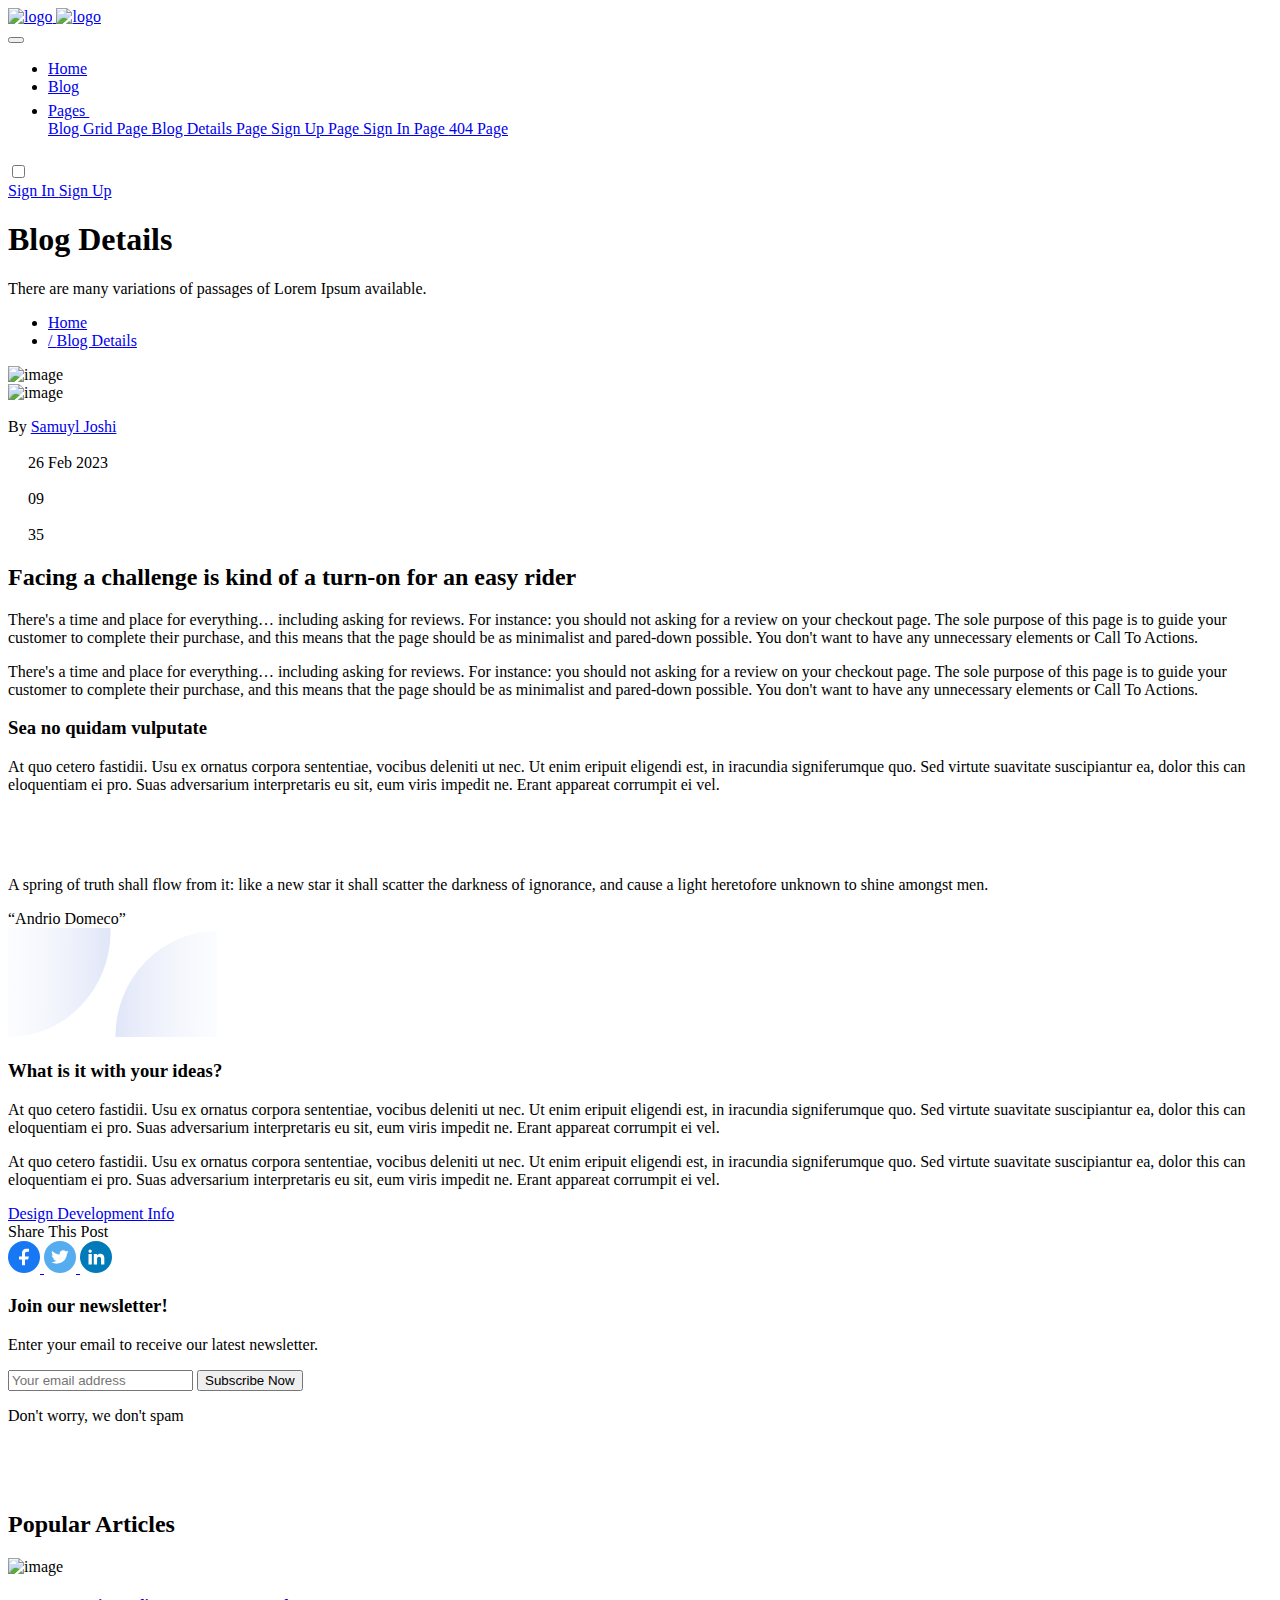
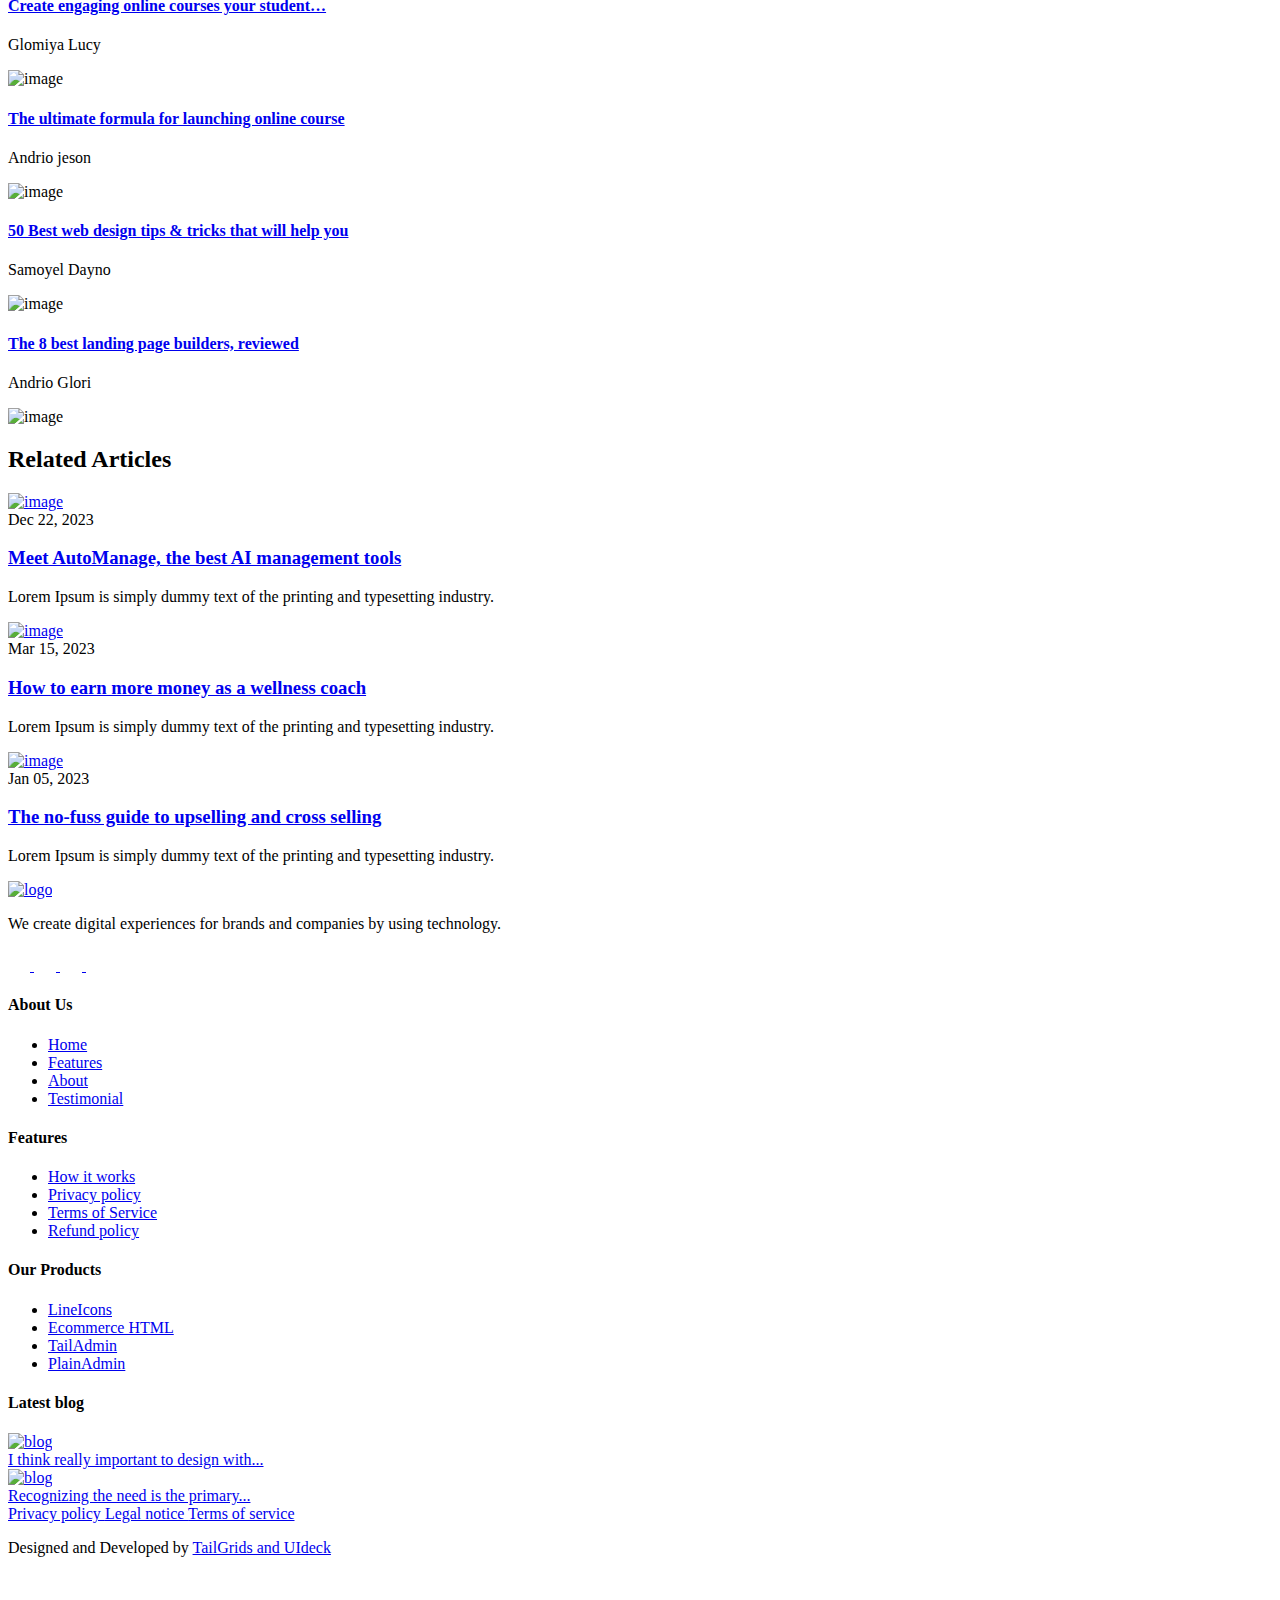
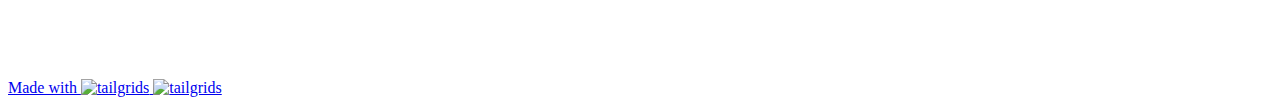
==== blog-details.html @ b2f9433f "Updated nav options" ====
<!DOCTYPE html>
<html lang="en">
  <head>
    <meta charset="UTF-8" />
    <meta http-equiv="X-UA-Compatible" content="IE=edge" />
    <meta name="viewport" content="width=device-width, initial-scale=1.0" />
    <title>Blog Details | Play Tailwind</title>
    <link
      rel="shortcut icon"
      href="assets/images/favicon.png"
      type="image/x-icon"
    />
    <link rel="stylesheet" href="assets/css/animate.css" />
    <link rel="stylesheet" href="assets/css/tailwind.css" />

    <!-- ==== WOW JS ==== -->
    <script src="assets/js/wow.min.js"></script>
    <script>
      new WOW().init();
    </script>
  </head>

  <body>
    <!-- ====== Navbar Section Start -->
    <div
      class="absolute top-0 left-0 z-40 flex items-center w-full bg-transparent ud-header"
    >
      <div class="container">
        <div class="relative flex items-center justify-between -mx-4">
          <div class="max-w-full px-4 w-60">
            <a href="index.html" class="block w-full py-5 navbar-logo">
              <img
                src="assets/images/logo/logo.svg"
                alt="logo"
                class="w-full dark:hidden"
              />
              <img
                src="assets/images/logo/logo-white.svg"
                alt="logo"
                class="hidden w-full dark:block"
              />
            </a>
          </div>
          <div class="flex items-center justify-between w-full px-4">
            <div>
              <button
                id="navbarToggler"
                class="absolute right-4 top-1/2 block -translate-y-1/2 rounded-lg px-3 py-[6px] ring-primary focus:ring-2 lg:hidden"
              >
                <span
                  class="relative my-[6px] block h-[2px] w-[30px] bg-dark dark:bg-white"
                ></span>
                <span
                  class="relative my-[6px] block h-[2px] w-[30px] bg-dark dark:bg-white"
                ></span>
                <span
                  class="relative my-[6px] block h-[2px] w-[30px] bg-dark dark:bg-white"
                ></span>
              </button>
              <nav
                id="navbarCollapse"
                class="absolute right-4 top-full hidden w-full max-w-[250px] rounded-lg bg-white py-5 shadow-lg dark:bg-dark-2 lg:static lg:block lg:w-full lg:max-w-full lg:bg-transparent lg:px-4 lg:py-0 lg:shadow-none dark:lg:bg-transparent xl:px-6"
              >
                <ul class="blcok lg:flex 2xl:ml-20">
                  <li class="relative group">
                    <a
                      href="#home"
                      class="flex py-2 mx-8 text-base font-medium ud-menu-scroll text-dark group-hover:text-primary dark:text-white lg:mr-0 lg:inline-flex lg:px-0 lg:py-6 lg:text-body-color dark:lg:text-dark-6"
                    >
                      Home
                    </a>
                  </li>
                  <li class="relative group">
                    <a
                      href="blog-grids.html"
                      class="flex py-2 mx-8 text-base font-medium ud-menu-scroll text-dark group-hover:text-primary dark:text-white lg:ml-7 lg:mr-0 lg:inline-flex lg:px-0 lg:py-6 lg:text-body-color dark:lg:text-dark-6 xl:ml-10"
                    >
                      Blog
                    </a>
                  </li>
                  <li class="relative submenu-item group">
                    <a
                      href="javascript:void(0)"
                      class="relative flex items-center justify-between py-2 mx-8 text-base font-medium text-primary group-hover:text-primary lg:ml-8 lg:mr-0 lg:inline-flex lg:py-6 lg:pl-0 lg:pr-4 xl:ml-10"
                    >
                      Pages

                      <svg
                        class="ml-2 fill-current"
                        width="16"
                        height="20"
                        viewBox="0 0 16 20"
                        fill="none"
                        xmlns="http://www.w3.org/2000/svg"
                      >
                        <path
                          d="M7.99999 14.9C7.84999 14.9 7.72499 14.85 7.59999 14.75L1.84999 9.10005C1.62499 8.87505 1.62499 8.52505 1.84999 8.30005C2.07499 8.07505 2.42499 8.07505 2.64999 8.30005L7.99999 13.525L13.35 8.25005C13.575 8.02505 13.925 8.02505 14.15 8.25005C14.375 8.47505 14.375 8.82505 14.15 9.05005L8.39999 14.7C8.27499 14.825 8.14999 14.9 7.99999 14.9Z"
                        />
                      </svg>
                    </a>
                    <div
                      class="submenu relative left-0 top-full hidden w-[250px] rounded-sm bg-white p-4 transition-[top] duration-300 group-hover:opacity-100 dark:bg-dark-2 lg:invisible lg:absolute lg:top-[110%] lg:block lg:opacity-0 lg:shadow-lg lg:group-hover:visible lg:group-hover:top-full"
                    >
                      <a
                        href="blog-grids.html"
                        class="block rounded px-4 py-[10px] text-sm text-body-color hover:text-primary dark:text-dark-6 dark:hover:text-primary"
                      >
                        Blog Grid Page
                      </a>
                      <a
                        href="blog-details.html"
                        class="block rounded px-4 py-[10px] text-sm text-primary hover:text-primary dark:hover:text-primary"
                      >
                        Blog Details Page
                      </a>
                      <a
                        href="signup.html"
                        class="block rounded px-4 py-[10px] text-sm text-body-color hover:text-primary dark:text-dark-6 dark:hover:text-primary"
                      >
                        Sign Up Page
                      </a>
                      <a
                        href="signin.html"
                        class="block rounded px-4 py-[10px] text-sm text-body-color hover:text-primary dark:text-dark-6 dark:hover:text-primary"
                      >
                        Sign In Page
                      </a>
                      <a
                        href="404.html"
                        class="block rounded px-4 py-[10px] text-sm text-body-color hover:text-primary dark:text-dark-6 dark:hover:text-primary"
                      >
                        404 Page
                      </a>
                    </div>
                  </li>
                </ul>
              </nav>
            </div>
            <div class="flex items-center justify-end pr-16 lg:pr-0">
              <label
                for="themeSwitcher"
                class="inline-flex items-center cursor-pointer"
                aria-label="themeSwitcher"
                name="themeSwitcher"
              >
                <input
                  type="checkbox"
                  name="themeSwitcher"
                  id="themeSwitcher"
                  class="sr-only"
                />
                <span class="block text-dark dark:hidden dark:text-white">
                  <svg
                    class="fill-current"
                    width="24"
                    height="24"
                    viewBox="0 0 24 24"
                    fill="none"
                    xmlns="http://www.w3.org/2000/svg"
                  >
                    <path
                      d="M13.3125 1.50001C12.675 1.31251 12.0375 1.16251 11.3625 1.05001C10.875 0.975006 10.35 1.23751 10.1625 1.68751C9.93751 2.13751 10.05 2.70001 10.425 3.00001C13.0875 5.47501 14.0625 9.11251 12.975 12.525C11.775 16.3125 8.25001 18.975 4.16251 19.0875C3.63751 19.0875 3.22501 19.425 3.07501 19.9125C2.92501 20.4 3.15001 20.925 3.56251 21.1875C4.50001 21.75 5.43751 22.2 6.37501 22.5C7.46251 22.8375 8.58751 22.9875 9.71251 22.9875C11.625 22.9875 13.5 22.5 15.1875 21.5625C17.85 20.1 19.725 17.7375 20.55 14.8875C22.1625 9.26251 18.975 3.37501 13.3125 1.50001ZM18.9375 14.4C18.2625 16.8375 16.6125 18.825 14.4 20.0625C12.075 21.3375 9.41251 21.6 6.90001 20.85C6.63751 20.775 6.33751 20.6625 6.07501 20.55C10.05 19.7625 13.35 16.9125 14.5875 13.0125C15.675 9.56251 15 5.92501 12.7875 3.07501C17.5875 4.68751 20.2875 9.67501 18.9375 14.4Z"
                    />
                  </svg>
                </span>
                <span class="hidden text-dark dark:block dark:text-white">
                  <svg
                    class="fill-current"
                    width="24"
                    height="24"
                    viewBox="0 0 24 24"
                    fill="none"
                    xmlns="http://www.w3.org/2000/svg"
                  >
                    <g clip-path="url(#clip0_2172_3070)">
                      <path
                        d="M12 6.89999C9.18752 6.89999 6.90002 9.18749 6.90002 12C6.90002 14.8125 9.18752 17.1 12 17.1C14.8125 17.1 17.1 14.8125 17.1 12C17.1 9.18749 14.8125 6.89999 12 6.89999ZM12 15.4125C10.125 15.4125 8.58752 13.875 8.58752 12C8.58752 10.125 10.125 8.58749 12 8.58749C13.875 8.58749 15.4125 10.125 15.4125 12C15.4125 13.875 13.875 15.4125 12 15.4125Z"
                      />
                      <path
                        d="M12 4.2375C12.45 4.2375 12.8625 3.8625 12.8625 3.375V1.5C12.8625 1.05 12.4875 0.637497 12 0.637497C11.55 0.637497 11.1375 1.0125 11.1375 1.5V3.4125C11.175 3.8625 11.55 4.2375 12 4.2375Z"
                      />
                      <path
                        d="M12 19.7625C11.55 19.7625 11.1375 20.1375 11.1375 20.625V22.5C11.1375 22.95 11.5125 23.3625 12 23.3625C12.45 23.3625 12.8625 22.9875 12.8625 22.5V20.5875C12.8625 20.1375 12.45 19.7625 12 19.7625Z"
                      />
                      <path
                        d="M18.1125 6.74999C18.3375 6.74999 18.5625 6.67499 18.7125 6.48749L19.9125 5.28749C20.25 4.94999 20.25 4.42499 19.9125 4.08749C19.575 3.74999 19.05 3.74999 18.7125 4.08749L17.5125 5.28749C17.175 5.62499 17.175 6.14999 17.5125 6.48749C17.6625 6.67499 17.8875 6.74999 18.1125 6.74999Z"
                      />
                      <path
                        d="M5.32501 17.5125L4.12501 18.675C3.78751 19.0125 3.78751 19.5375 4.12501 19.875C4.27501 20.025 4.50001 20.1375 4.72501 20.1375C4.95001 20.1375 5.17501 20.0625 5.32501 19.875L6.52501 18.675C6.86251 18.3375 6.86251 17.8125 6.52501 17.475C6.18751 17.175 5.62501 17.175 5.32501 17.5125Z"
                      />
                      <path
                        d="M22.5 11.175H20.5875C20.1375 11.175 19.725 11.55 19.725 12.0375C19.725 12.4875 20.1 12.9 20.5875 12.9H22.5C22.95 12.9 23.3625 12.525 23.3625 12.0375C23.3625 11.55 22.95 11.175 22.5 11.175Z"
                      />
                      <path
                        d="M4.23751 12C4.23751 11.55 3.86251 11.1375 3.37501 11.1375H1.50001C1.05001 11.1375 0.637512 11.5125 0.637512 12C0.637512 12.45 1.01251 12.8625 1.50001 12.8625H3.41251C3.86251 12.8625 4.23751 12.45 4.23751 12Z"
                      />
                      <path
                        d="M18.675 17.5125C18.3375 17.175 17.8125 17.175 17.475 17.5125C17.1375 17.85 17.1375 18.375 17.475 18.7125L18.675 19.9125C18.825 20.0625 19.05 20.175 19.275 20.175C19.5 20.175 19.725 20.1 19.875 19.9125C20.2125 19.575 20.2125 19.05 19.875 18.7125L18.675 17.5125Z"
                      />
                      <path
                        d="M5.32501 4.125C4.98751 3.7875 4.46251 3.7875 4.12501 4.125C3.78751 4.4625 3.78751 4.9875 4.12501 5.325L5.32501 6.525C5.47501 6.675 5.70001 6.7875 5.92501 6.7875C6.15001 6.7875 6.37501 6.7125 6.52501 6.525C6.86251 6.1875 6.86251 5.6625 6.52501 5.325L5.32501 4.125Z"
                      />
                    </g>
                    <defs>
                      <clipPath id="clip0_2172_3070">
                        <rect width="24" height="24" fill="white" />
                      </clipPath>
                    </defs>
                  </svg>
                </span>
              </label>
              <div class="hidden sm:flex">
                <a
                  href="signin.html"
                  class="loginBtn px-[22px] py-2 text-base font-medium text-dark hover:opacity-70 dark:text-white"
                >
                  Sign In
                </a>
                <a
                  href="signup.html"
                  class="px-6 py-2 text-base font-medium text-white duration-300 ease-in-out rounded-md signUpBtn bg-primary hover:bg-blue-dark"
                >
                  Sign Up
                </a>
              </div>
            </div>
          </div>
        </div>
      </div>
    </div>
    <!-- ====== Navbar Section End -->

    <!-- ====== Banner Section Start -->
    <div
      class="relative z-10 overflow-hidden pb-[60px] pt-[120px] dark:bg-dark md:pt-[130px] lg:pt-[160px]"
    >
      <div
        class="absolute bottom-0 left-0 w-full h-px bg-gradient-to-r from-stroke/0 via-stroke to-stroke/0 dark:via-dark-3"
      ></div>
      <div class="container">
        <div class="flex flex-wrap items-center -mx-4">
          <div class="w-full px-4">
            <div class="text-center">
              <h1
                class="mb-4 text-3xl font-bold text-dark dark:text-white sm:text-4xl md:text-[40px] md:leading-[1.2]"
              >
                Blog Details
              </h1>
              <p class="mb-5 text-base text-body-color dark:text-dark-6">
                There are many variations of passages of Lorem Ipsum available.
              </p>

              <ul class="flex items-center justify-center gap-[10px]">
                <li>
                  <a
                    href="index.html"
                    class="flex items-center gap-[10px] text-base font-medium text-dark dark:text-white"
                  >
                    Home
                  </a>
                </li>
                <li>
                  <a
                    href="javascript:void(0)"
                    class="flex items-center gap-[10px] text-base font-medium text-body-color"
                  >
                    <span class="text-body-color dark:text-dark-6"> / </span>
                    Blog Details
                  </a>
                </li>
              </ul>
            </div>
          </div>
        </div>
      </div>
    </div>
    <!-- ====== Banner Section End -->

    <!-- ====== Blog Details Section Start -->
    <section class="pb-10 pt-20 dark:bg-dark lg:pb-20 lg:pt-[120px]">
      <div class="container">
        <div class="flex flex-wrap justify-center -mx-4">
          <div class="w-full px-4">
            <div
              class="wow fadeInUp relative z-20 mb-[50px] h-[300px] overflow-hidden rounded-[5px] md:h-[400px] lg:h-[500px]"
              data-wow-delay=".1s
              "
            >
              <img
                src="assets/images/blog/blog-details-01.jpg"
                alt="image"
                class="object-cover object-center w-full h-full"
              />
              <div
                class="absolute top-0 left-0 z-10 flex items-end w-full h-full bg-gradient-to-t from-dark-700 to-transparent"
              >
                <div class="flex flex-wrap items-center p-4 pb-4 sm:px-8">
                  <div class="flex items-center mb-4 mr-5 md:mr-10">
                    <div class="w-10 h-10 mr-4 overflow-hidden rounded-full">
                      <img
                        src="assets/images/blog/author-01.png"
                        alt="image"
                        class="w-full"
                      />
                    </div>
                    <p class="text-base font-medium text-white">
                      By
                      <a
                        href="javascript:void(0)"
                        class="text-white hover:opacity-70"
                      >
                        Samuyl Joshi
                      </a>
                    </p>
                  </div>
                  <div class="flex items-center mb-4">
                    <p
                      class="flex items-center mr-5 text-sm font-medium text-white md:mr-6"
                    >
                      <span class="mr-3">
                        <svg
                          width="16"
                          height="16"
                          viewBox="0 0 16 16"
                          fill="none"
                          xmlns="http://www.w3.org/2000/svg"
                          class="fill-current"
                        >
                          <path
                            d="M13.9998 2.6499H12.6998V2.0999C12.6998 1.7999 12.4498 1.5249 12.1248 1.5249C11.7998 1.5249 11.5498 1.7749 11.5498 2.0999V2.6499H4.4248V2.0999C4.4248 1.7999 4.1748 1.5249 3.8498 1.5249C3.5248 1.5249 3.2748 1.7749 3.2748 2.0999V2.6499H1.9998C1.1498 2.6499 0.424805 3.3499 0.424805 4.2249V12.9249C0.424805 13.7749 1.1248 14.4999 1.9998 14.4999H13.9998C14.8498 14.4999 15.5748 13.7999 15.5748 12.9249V4.1999C15.5748 3.3499 14.8498 2.6499 13.9998 2.6499ZM1.5748 7.2999H3.6998V9.7749H1.5748V7.2999ZM4.8248 7.2999H7.4498V9.7749H4.8248V7.2999ZM7.4498 10.8999V13.3499H4.8248V10.8999H7.4498V10.8999ZM8.5748 10.8999H11.1998V13.3499H8.5748V10.8999ZM8.5748 9.7749V7.2999H11.1998V9.7749H8.5748ZM12.2998 7.2999H14.4248V9.7749H12.2998V7.2999ZM1.9998 3.7749H3.2998V4.2999C3.2998 4.5999 3.5498 4.8749 3.8748 4.8749C4.1998 4.8749 4.4498 4.6249 4.4498 4.2999V3.7749H11.5998V4.2999C11.5998 4.5999 11.8498 4.8749 12.1748 4.8749C12.4998 4.8749 12.7498 4.6249 12.7498 4.2999V3.7749H13.9998C14.2498 3.7749 14.4498 3.9749 14.4498 4.2249V6.1749H1.5748V4.2249C1.5748 3.9749 1.7498 3.7749 1.9998 3.7749ZM1.5748 12.8999V10.8749H3.6998V13.3249H1.9998C1.7498 13.3499 1.5748 13.1499 1.5748 12.8999ZM13.9998 13.3499H12.2998V10.8999H14.4248V12.9249C14.4498 13.1499 14.2498 13.3499 13.9998 13.3499Z"
                          />
                        </svg>
                      </span>
                      26 Feb 2023
                    </p>

                    <p
                      class="flex items-center mr-5 text-sm font-medium text-white md:mr-6"
                    >
                      <span class="mr-3">
                        <svg
                          width="16"
                          height="16"
                          viewBox="0 0 16 16"
                          fill="none"
                          xmlns="http://www.w3.org/2000/svg"
                          class="fill-current"
                        >
                          <path
                            d="M11.1002 4.875H4.6502C4.3502 4.875 4.0752 5.125 4.0752 5.45C4.0752 5.775 4.3252 6.025 4.6502 6.025H11.1252C11.4252 6.025 11.7002 5.775 11.7002 5.45C11.7002 5.125 11.4252 4.875 11.1002 4.875Z"
                          />
                          <path
                            d="M9.8002 7.92505H4.6502C4.3502 7.92505 4.0752 8.17505 4.0752 8.50005C4.0752 8.82505 4.3252 9.07505 4.6502 9.07505H9.8002C10.1002 9.07505 10.3752 8.82505 10.3752 8.50005C10.3752 8.17505 10.1002 7.92505 9.8002 7.92505Z"
                          />
                          <path
                            d="M13.9998 1.9751H1.9998C1.1498 1.9751 0.424805 2.6751 0.424805 3.5501V12.9751C0.424805 13.3751 0.649805 13.7501 1.0248 13.9251C1.1748 14.0001 1.3248 14.0251 1.4748 14.0251C1.7248 14.0251 1.9498 13.9501 2.1498 13.7751L4.2748 12.0251H13.9998C14.8498 12.0251 15.5748 11.3251 15.5748 10.4501V3.5501C15.5748 2.6751 14.8498 1.9751 13.9998 1.9751ZM14.4498 10.4501C14.4498 10.7001 14.2498 10.9001 13.9998 10.9001H4.0748C3.9498 10.9001 3.8248 10.9501 3.7248 11.0251L1.5748 12.8001V3.5501C1.5748 3.3001 1.7748 3.1001 2.0248 3.1001H14.0248C14.2748 3.1001 14.4748 3.3001 14.4748 3.5501V10.4501H14.4498Z"
                          />
                        </svg>
                      </span>
                      09
                    </p>
                    <p class="flex items-center text-sm font-medium text-white">
                      <span class="mr-3">
                        <svg
                          width="16"
                          height="16"
                          viewBox="0 0 16 16"
                          fill="none"
                          xmlns="http://www.w3.org/2000/svg"
                          class="fill-current"
                        >
                          <path
                            d="M7.9998 5.92505C6.8498 5.92505 5.9248 6.85005 5.9248 8.00005C5.9248 9.15005 6.8498 10.075 7.9998 10.075C9.1498 10.075 10.0748 9.15005 10.0748 8.00005C10.0748 6.85005 9.1498 5.92505 7.9998 5.92505ZM7.9998 8.95005C7.4748 8.95005 7.0498 8.52505 7.0498 8.00005C7.0498 7.47505 7.4748 7.05005 7.9998 7.05005C8.5248 7.05005 8.9498 7.47505 8.9498 8.00005C8.9498 8.52505 8.5248 8.95005 7.9998 8.95005Z"
                          />
                          <path
                            d="M15.3 7.1251C13.875 5.0001 11.9 2.8501 8 2.8501C4.1 2.8501 2.125 5.0001 0.7 7.1251C0.35 7.6501 0.35 8.3501 0.7 8.8751C2.125 10.9751 4.1 13.1501 8 13.1501C11.9 13.1501 13.875 10.9751 15.3 8.8751C15.65 8.3251 15.65 7.6501 15.3 7.1251ZM14.375 8.2501C12.55 10.9251 10.725 12.0251 8 12.0251C5.275 12.0251 3.45 10.9251 1.625 8.2501C1.525 8.1001 1.525 7.9001 1.625 7.7501C3.45 5.0751 5.275 3.9751 8 3.9751C10.725 3.9751 12.55 5.0751 14.375 7.7501C14.45 7.9001 14.45 8.1001 14.375 8.2501Z"
                          />
                        </svg>
                      </span>
                      35
                    </p>
                  </div>
                </div>
              </div>
            </div>
            <div class="flex flex-wrap -mx-4">
              <div class="w-full px-4 lg:w-8/12">
                <div>
                  <h2
                    class="wow fadeInUp mb-8 text-2xl font-bold text-dark dark:text-white sm:text-3xl md:text-[35px] md:leading-[1.28]"
                    data-wow-delay=".1s
                    "
                  >
                    Facing a challenge is kind of a turn-on for an easy rider
                  </h2>
                  <p
                    class="mb-6 text-base wow fadeInUp text-body-color dark:text-dark-6"
                    data-wow-delay=".1s"
                  >
                    There's a time and place for everything… including asking
                    for reviews. For instance: you should not asking for a
                    review on your checkout page. The sole purpose of this page
                    is to guide your customer to complete their purchase, and
                    this means that the page should be as minimalist and
                    pared-down possible. You don't want to have any unnecessary
                    elements or Call To Actions.
                  </p>
                  <p
                    class="mb-8 text-base wow fadeInUp text-body-color dark:text-dark-6"
                    data-wow-delay=".1s"
                  >
                    There's a time and place for everything… including asking
                    for reviews. For instance: you should not asking for a
                    review on your checkout page. The sole purpose of this page
                    is to guide your customer to complete their purchase, and
                    this means that the page should be as minimalist and
                    pared-down possible. You don't want to have any unnecessary
                    elements or Call To Actions.
                  </p>
                  <h3
                    class="wow fadeInUp mb-6 text-2xl font-bold text-dark dark:text-white sm:text-[28px] sm:leading-[40px]"
                    data-wow-delay=".1s"
                  >
                    Sea no quidam vulputate
                  </h3>
                  <p
                    class="mb-10 text-base wow fadeInUp text-body-color dark:text-dark-6"
                    data-wow-delay=".1s"
                  >
                    At quo cetero fastidii. Usu ex ornatus corpora sententiae,
                    vocibus deleniti ut nec. Ut enim eripuit eligendi est, in
                    iracundia signiferumque quo. Sed virtute suavitate
                    suscipiantur ea, dolor this can eloquentiam ei pro. Suas
                    adversarium interpretaris eu sit, eum viris impedit ne.
                    Erant appareat corrumpit ei vel.
                  </p>
                  <div
                    class="wow fadeInUp relative z-10 mb-10 overflow-hidden rounded-[5px] bg-primary/5 px-6 py-8 text-center sm:p-10 md:px-[60px]"
                    data-wow-delay=".1s
                    "
                  >
                    <div class="mx-auto max-w-[530px]">
                      <span class="mb-[14px] flex justify-center text-primary">
                        <svg
                          width="46"
                          height="46"
                          viewBox="0 0 46 46"
                          fill="none"
                          xmlns="http://www.w3.org/2000/svg"
                          class="fill-current"
                        >
                          <path
                            d="M13.7995 35.5781C12.937 35.5781 12.1464 35.075 11.8589 34.2844L9.48702 28.5344C6.82765 28.1031 4.45577 26.7375 2.9464 24.6531C1.36515 22.5687 0.862021 19.9812 1.5089 17.4656C2.51515 13.3687 6.75577 10.2781 11.4276 10.35C14.7339 10.4219 17.4651 11.7875 19.262 14.2312C20.987 16.675 21.4183 19.9812 20.412 23C19.4776 25.7312 18.2558 28.4625 17.1058 31.1219C16.6745 32.2 16.1714 33.2781 15.7401 34.2844C15.4526 35.075 14.662 35.5781 13.7995 35.5781ZM11.2839 13.5844C8.1214 13.5844 5.2464 15.5969 4.59952 18.2562C4.24015 19.8375 4.52765 21.4187 5.5339 22.7125C6.6839 24.2937 8.62452 25.3 10.7089 25.4437L11.7151 25.5156L13.7995 30.5469C13.8714 30.3312 14.0151 30.0437 14.087 29.8281C15.237 27.2406 16.387 24.5812 17.2495 21.9219C17.9683 19.9094 17.6808 17.6812 16.5308 16.1C15.3808 14.5187 13.5839 13.6562 11.3558 13.5844C11.3558 13.5844 11.3558 13.5844 11.2839 13.5844Z"
                          />
                          <path
                            d="M37.5905 35.65C36.728 35.65 35.9374 35.1469 35.6499 34.3563L33.278 28.6063C30.6187 28.175 28.2468 26.8094 26.7374 24.725C25.1562 22.6406 24.653 20.0531 25.2999 17.5375C26.3062 13.4406 30.5468 10.35 35.2187 10.4219C38.5249 10.4938 41.2562 11.8594 42.9812 14.3031C44.7062 16.7469 45.1374 20.0531 44.1312 23.0719C43.1968 25.8031 41.9749 28.5344 40.8249 31.1938C40.3937 32.2719 39.8905 33.35 39.4593 34.3563C39.2437 35.1469 38.453 35.65 37.5905 35.65ZM35.0749 13.5844C31.9124 13.5844 29.0374 15.5969 28.3905 18.2563C28.0312 19.8375 28.3187 21.4188 29.3249 22.7844C30.4749 24.3656 32.4155 25.3719 34.4999 25.5156L35.5062 25.5875L37.5905 30.6188C37.6624 30.4031 37.8062 30.1156 37.878 29.9C39.028 27.3125 40.178 24.6531 41.0405 21.9938C41.7593 19.9813 41.4718 17.7531 40.3218 16.1C39.1718 14.5188 37.3749 13.6563 35.1468 13.5844C35.1468 13.5844 35.1468 13.5844 35.0749 13.5844Z"
                          />
                        </svg>
                      </span>
                      <p
                        class="mb-[18px] text-base italic leading-[28px] text-dark dark:text-white"
                      >
                        A spring of truth shall flow from it: like a new star it
                        shall scatter the darkness of ignorance, and cause a
                        light heretofore unknown to shine amongst men.
                      </p>
                      <span
                        class="text-xs italic text-body-color dark:text-dark-6"
                      >
                        “Andrio Domeco”
                      </span>
                    </div>
                    <div>
                      <span class="absolute top-0 left-0">
                        <svg
                          width="103"
                          height="109"
                          viewBox="0 0 103 109"
                          fill="none"
                          xmlns="http://www.w3.org/2000/svg"
                        >
                          <ellipse
                            cx="0.483916"
                            cy="3.5"
                            rx="102.075"
                            ry="105.5"
                            transform="rotate(180 0.483916 3.5)"
                            fill="url(#paint0_linear_2014_9016)"
                          />
                          <defs>
                            <linearGradient
                              id="paint0_linear_2014_9016"
                              x1="-101.591"
                              y1="-50.4346"
                              x2="49.1618"
                              y2="-49.6518"
                              gradientUnits="userSpaceOnUse"
                            >
                              <stop stop-color="#3056D3" stop-opacity="0.15" />
                              <stop
                                offset="1"
                                stop-color="white"
                                stop-opacity="0"
                              />
                            </linearGradient>
                          </defs>
                        </svg>
                      </span>
                      <span class="absolute bottom-0 right-0">
                        <svg
                          width="102"
                          height="106"
                          viewBox="0 0 102 106"
                          fill="none"
                          xmlns="http://www.w3.org/2000/svg"
                        >
                          <ellipse
                            cx="102.484"
                            cy="105.5"
                            rx="102.075"
                            ry="105.5"
                            fill="url(#paint0_linear_2014_9017)"
                          />
                          <defs>
                            <linearGradient
                              id="paint0_linear_2014_9017"
                              x1="0.409163"
                              y1="51.5654"
                              x2="151.162"
                              y2="52.3482"
                              gradientUnits="userSpaceOnUse"
                            >
                              <stop stop-color="#3056D3" stop-opacity="0.15" />
                              <stop
                                offset="1"
                                stop-color="white"
                                stop-opacity="0"
                              />
                            </linearGradient>
                          </defs>
                        </svg>
                      </span>
                    </div>
                  </div>

                  <h3
                    class="wow fadeInUp mb-6 text-2xl font-semibold text-dark dark:text-white sm:text-[28px] sm:leading-[40px]"
                    data-wow-delay=".1s"
                  >
                    What is it with your ideas?
                  </h3>

                  <p
                    class="mb-6 text-base wow fadeInUp text-body-color dark:text-dark-6"
                    data-wow-delay=".1s"
                  >
                    At quo cetero fastidii. Usu ex ornatus corpora sententiae,
                    vocibus deleniti ut nec. Ut enim eripuit eligendi est, in
                    iracundia signiferumque quo. Sed virtute suavitate
                    suscipiantur ea, dolor this can eloquentiam ei pro. Suas
                    adversarium interpretaris eu sit, eum viris impedit ne.
                    Erant appareat corrumpit ei vel.
                  </p>
                  <p
                    class="mb-10 text-base wow fadeInUp text-body-color dark:text-dark-6"
                    data-wow-delay=".1s"
                  >
                    At quo cetero fastidii. Usu ex ornatus corpora sententiae,
                    vocibus deleniti ut nec. Ut enim eripuit eligendi est, in
                    iracundia signiferumque quo. Sed virtute suavitate
                    suscipiantur ea, dolor this can eloquentiam ei pro. Suas
                    adversarium interpretaris eu sit, eum viris impedit ne.
                    Erant appareat corrumpit ei vel.
                  </p>

                  <div class="flex flex-wrap items-center mb-12 -mx-4">
                    <div class="w-full px-4 md:w-1/2">
                      <div
                        class="flex flex-wrap items-center gap-3 mb-8 wow fadeInUp md:mb-0"
                        data-wow-delay=".1s"
                      >
                        <a
                          href="javascript:void(0)"
                          class="block rounded-md bg-primary/[0.08] px-[14px] py-[5px] text-base text-dark hover:bg-primary hover:text-white dark:text-white"
                        >
                          Design
                        </a>
                        <a
                          href="javascript:void(0)"
                          class="block rounded-md bg-primary/[0.08] px-[14px] py-[5px] text-base text-dark hover:bg-primary hover:text-white dark:text-white"
                        >
                          Development
                        </a>
                        <a
                          href="javascript:void(0)"
                          class="block rounded-md bg-primary/[0.08] px-[14px] py-[5px] text-base text-dark hover:bg-primary hover:text-white dark:text-white"
                        >
                          Info
                        </a>
                      </div>
                    </div>
                    <div class="w-full px-4 md:w-1/2">
                      <div
                        class="flex items-center wow fadeInUp md:justify-end"
                        data-wow-delay=".1s"
                      >
                        <span
                          class="mr-5 text-sm font-medium text-body-color dark:text-dark-6"
                        >
                          Share This Post
                        </span>
                        <div class="flex items-center gap-[10px]">
                          <a href="javascript:void(0)">
                            <svg
                              width="32"
                              height="32"
                              viewBox="0 0 32 32"
                              fill="none"
                              xmlns="http://www.w3.org/2000/svg"
                            >
                              <path
                                d="M16 32C24.8366 32 32 24.8366 32 16C32 7.16344 24.8366 0 16 0C7.16344 0 0 7.16344 0 16C0 24.8366 7.16344 32 16 32Z"
                                fill="#1877F2"
                              />
                              <path
                                d="M17 15.5399V12.7518C17 11.6726 17.8954 10.7976 19 10.7976H21V7.86631L18.285 7.67682C15.9695 7.51522 14 9.30709 14 11.5753V15.5399H11V18.4712H14V24.3334H17V18.4712H20L21 15.5399H17Z"
                                fill="white"
                              />
                            </svg>
                          </a>
                          <a href="javascript:void(0)">
                            <svg
                              width="32"
                              height="32"
                              viewBox="0 0 32 32"
                              fill="none"
                              xmlns="http://www.w3.org/2000/svg"
                            >
                              <path
                                d="M16 32C24.8366 32 32 24.8366 32 16C32 7.16344 24.8366 0 16 0C7.16344 0 0 7.16344 0 16C0 24.8366 7.16344 32 16 32Z"
                                fill="#55ACEE"
                              />
                              <path
                                d="M24.2945 11.375C24.4059 11.2451 24.2607 11.0755 24.0958 11.1362C23.728 11.2719 23.3918 11.3614 22.8947 11.4166C23.5062 11.0761 23.7906 10.5895 24.0219 9.99339C24.0777 9.84961 23.9094 9.71915 23.7645 9.78783C23.1759 10.0669 22.5408 10.274 21.873 10.3963C21.2129 9.7421 20.272 9.33331 19.2312 9.33331C17.2325 9.33331 15.6117 10.8406 15.6117 12.6993C15.6117 12.9632 15.6441 13.2202 15.7051 13.4663C12.832 13.3324 10.2702 12.1034 8.49031 10.2188C8.36832 10.0897 8.14696 10.1068 8.071 10.2643C7.86837 10.6846 7.7554 11.1509 7.7554 11.6418C7.7554 12.8093 8.39417 13.8395 9.36518 14.4431C8.92981 14.4301 8.51344 14.3452 8.12974 14.2013C7.94292 14.1312 7.72877 14.2543 7.75387 14.4427C7.94657 15.8893 9.11775 17.0827 10.6295 17.3647C10.3259 17.442 10.0061 17.483 9.67537 17.483C9.59517 17.483 9.51567 17.4805 9.43688 17.4756C9.23641 17.4632 9.07347 17.6426 9.15942 17.8141C9.72652 18.946 10.951 19.7361 12.376 19.7607C11.1374 20.6637 9.57687 21.2017 7.88109 21.2017C7.672 21.2017 7.5823 21.4706 7.7678 21.5617C9.20049 22.266 10.832 22.6666 12.5656 22.6666C19.2231 22.6666 22.8631 17.5377 22.8631 13.0896C22.8631 12.944 22.8594 12.7984 22.8528 12.6542C23.3932 12.2911 23.8789 11.8595 24.2945 11.375Z"
                                fill="white"
                              />
                            </svg>
                          </a>
                          <a href="javascript:void(0)">
                            <svg
                              width="32"
                              height="32"
                              viewBox="0 0 32 32"
                              fill="none"
                              xmlns="http://www.w3.org/2000/svg"
                            >
                              <path
                                d="M16 32C24.8366 32 32 24.8366 32 16C32 7.16344 24.8366 0 16 0C7.16344 0 0 7.16344 0 16C0 24.8366 7.16344 32 16 32Z"
                                fill="#007AB9"
                              />
                              <path
                                d="M11.7836 10.1666C11.7833 10.8452 11.3716 11.4559 10.7426 11.7106C10.1137 11.9654 9.39306 11.8134 8.92059 11.3263C8.44811 10.8392 8.31813 10.1143 8.59192 9.49341C8.86572 8.87251 9.48862 8.4796 10.1669 8.49996C11.0678 8.527 11.784 9.26533 11.7836 10.1666ZM11.8336 13.0666H8.50024V23.4999H11.8336V13.0666ZM17.1003 13.0666H13.7836V23.4999H17.0669V18.0249C17.0669 14.9749 21.0419 14.6916 21.0419 18.0249V23.4999H24.3336V16.8916C24.3336 11.75 18.4503 11.9416 17.0669 14.4666L17.1003 13.0666Z"
                                fill="white"
                              />
                            </svg>
                          </a>
                        </div>
                      </div>
                    </div>
                  </div>
                </div>
              </div>
              <div class="w-full px-4 lg:w-4/12">
                <div>
                  <div
                    class="wow fadeInUp relative mb-12 overflow-hidden rounded-[5px] bg-primary px-11 py-[60px] text-center lg:px-8"
                    data-wow-delay=".1s
                    "
                  >
                    <h3
                      class="mb-[6px] text-[28px] font-semibold leading-[40px] text-white"
                    >
                      Join our newsletter!
                    </h3>
                    <p class="mb-5 text-base text-white">
                      Enter your email to receive our latest newsletter.
                    </p>
                    <form>
                      <input
                        type="email"
                        placeholder="Your email address"
                        class="mb-4 h-[50px] w-full rounded-md border border-transparent bg-white/10 text-center text-base text-white outline-none placeholder:text-white/60 focus:border-white focus-visible:shadow-none"
                      />
                      <input
                        type="submit"
                        value="Subscribe Now"
                        class="mb-4 h-[50px] w-full cursor-pointer rounded-md bg-secondary text-center text-sm font-medium text-white transition duration-300 ease-in-out hover:bg-[#0BB489] hover:bg-opacity-90"
                      />
                    </form>
                    <p class="text-sm font-medium text-white">
                      Don't worry, we don't spam
                    </p>

                    <div>
                      <span class="absolute top-0 right-0">
                        <svg
                          width="46"
                          height="46"
                          viewBox="0 0 46 46"
                          fill="none"
                          xmlns="http://www.w3.org/2000/svg"
                        >
                          <circle
                            cx="1.39737"
                            cy="44.6026"
                            r="1.39737"
                            transform="rotate(-90 1.39737 44.6026)"
                            fill="white"
                            fill-opacity="0.44"
                          />
                          <circle
                            cx="1.39737"
                            cy="7.9913"
                            r="1.39737"
                            transform="rotate(-90 1.39737 7.9913)"
                            fill="white"
                            fill-opacity="0.44"
                          />
                          <circle
                            cx="13.6943"
                            cy="44.6026"
                            r="1.39737"
                            transform="rotate(-90 13.6943 44.6026)"
                            fill="white"
                            fill-opacity="0.44"
                          />
                          <circle
                            cx="13.6943"
                            cy="7.9913"
                            r="1.39737"
                            transform="rotate(-90 13.6943 7.9913)"
                            fill="white"
                            fill-opacity="0.44"
                          />
                          <circle
                            cx="25.9911"
                            cy="44.6026"
                            r="1.39737"
                            transform="rotate(-90 25.9911 44.6026)"
                            fill="white"
                            fill-opacity="0.44"
                          />
                          <circle
                            cx="25.9911"
                            cy="7.9913"
                            r="1.39737"
                            transform="rotate(-90 25.9911 7.9913)"
                            fill="white"
                            fill-opacity="0.44"
                          />
                          <circle
                            cx="38.288"
                            cy="44.6026"
                            r="1.39737"
                            transform="rotate(-90 38.288 44.6026)"
                            fill="white"
                            fill-opacity="0.44"
                          />
                          <circle
                            cx="38.288"
                            cy="7.9913"
                            r="1.39737"
                            transform="rotate(-90 38.288 7.9913)"
                            fill="white"
                            fill-opacity="0.44"
                          />
                          <circle
                            cx="1.39737"
                            cy="32.3058"
                            r="1.39737"
                            transform="rotate(-90 1.39737 32.3058)"
                            fill="white"
                            fill-opacity="0.44"
                          />
                          <circle
                            cx="13.6943"
                            cy="32.3058"
                            r="1.39737"
                            transform="rotate(-90 13.6943 32.3058)"
                            fill="white"
                            fill-opacity="0.44"
                          />
                          <circle
                            cx="25.9911"
                            cy="32.3058"
                            r="1.39737"
                            transform="rotate(-90 25.9911 32.3058)"
                            fill="white"
                            fill-opacity="0.44"
                          />
                          <circle
                            cx="38.288"
                            cy="32.3058"
                            r="1.39737"
                            transform="rotate(-90 38.288 32.3058)"
                            fill="white"
                            fill-opacity="0.44"
                          />
                          <circle
                            cx="1.39737"
                            cy="20.0086"
                            r="1.39737"
                            transform="rotate(-90 1.39737 20.0086)"
                            fill="white"
                            fill-opacity="0.44"
                          />
                          <circle
                            cx="13.6943"
                            cy="20.0086"
                            r="1.39737"
                            transform="rotate(-90 13.6943 20.0086)"
                            fill="white"
                            fill-opacity="0.44"
                          />
                          <circle
                            cx="25.9911"
                            cy="20.0086"
                            r="1.39737"
                            transform="rotate(-90 25.9911 20.0086)"
                            fill="white"
                            fill-opacity="0.44"
                          />
                          <circle
                            cx="38.288"
                            cy="20.0086"
                            r="1.39737"
                            transform="rotate(-90 38.288 20.0086)"
                            fill="white"
                            fill-opacity="0.44"
                          />
                        </svg>
                      </span>
                      <span class="absolute bottom-0 left-0">
                        <svg
                          width="46"
                          height="46"
                          viewBox="0 0 46 46"
                          fill="none"
                          xmlns="http://www.w3.org/2000/svg"
                        >
                          <circle
                            cx="1.39737"
                            cy="44.6026"
                            r="1.39737"
                            transform="rotate(-90 1.39737 44.6026)"
                            fill="white"
                            fill-opacity="0.44"
                          />
                          <circle
                            cx="1.39737"
                            cy="7.9913"
                            r="1.39737"
                            transform="rotate(-90 1.39737 7.9913)"
                            fill="white"
                            fill-opacity="0.44"
                          />
                          <circle
                            cx="13.6943"
                            cy="44.6026"
                            r="1.39737"
                            transform="rotate(-90 13.6943 44.6026)"
                            fill="white"
                            fill-opacity="0.44"
                          />
                          <circle
                            cx="13.6943"
                            cy="7.9913"
                            r="1.39737"
                            transform="rotate(-90 13.6943 7.9913)"
                            fill="white"
                            fill-opacity="0.44"
                          />
                          <circle
                            cx="25.9911"
                            cy="44.6026"
                            r="1.39737"
                            transform="rotate(-90 25.9911 44.6026)"
                            fill="white"
                            fill-opacity="0.44"
                          />
                          <circle
                            cx="25.9911"
                            cy="7.9913"
                            r="1.39737"
                            transform="rotate(-90 25.9911 7.9913)"
                            fill="white"
                            fill-opacity="0.44"
                          />
                          <circle
                            cx="38.288"
                            cy="44.6026"
                            r="1.39737"
                            transform="rotate(-90 38.288 44.6026)"
                            fill="white"
                            fill-opacity="0.44"
                          />
                          <circle
                            cx="38.288"
                            cy="7.9913"
                            r="1.39737"
                            transform="rotate(-90 38.288 7.9913)"
                            fill="white"
                            fill-opacity="0.44"
                          />
                          <circle
                            cx="1.39737"
                            cy="32.3058"
                            r="1.39737"
                            transform="rotate(-90 1.39737 32.3058)"
                            fill="white"
                            fill-opacity="0.44"
                          />
                          <circle
                            cx="13.6943"
                            cy="32.3058"
                            r="1.39737"
                            transform="rotate(-90 13.6943 32.3058)"
                            fill="white"
                            fill-opacity="0.44"
                          />
                          <circle
                            cx="25.9911"
                            cy="32.3058"
                            r="1.39737"
                            transform="rotate(-90 25.9911 32.3058)"
                            fill="white"
                            fill-opacity="0.44"
                          />
                          <circle
                            cx="38.288"
                            cy="32.3058"
                            r="1.39737"
                            transform="rotate(-90 38.288 32.3058)"
                            fill="white"
                            fill-opacity="0.44"
                          />
                          <circle
                            cx="1.39737"
                            cy="20.0086"
                            r="1.39737"
                            transform="rotate(-90 1.39737 20.0086)"
                            fill="white"
                            fill-opacity="0.44"
                          />
                          <circle
                            cx="13.6943"
                            cy="20.0086"
                            r="1.39737"
                            transform="rotate(-90 13.6943 20.0086)"
                            fill="white"
                            fill-opacity="0.44"
                          />
                          <circle
                            cx="25.9911"
                            cy="20.0086"
                            r="1.39737"
                            transform="rotate(-90 25.9911 20.0086)"
                            fill="white"
                            fill-opacity="0.44"
                          />
                          <circle
                            cx="38.288"
                            cy="20.0086"
                            r="1.39737"
                            transform="rotate(-90 38.288 20.0086)"
                            fill="white"
                            fill-opacity="0.44"
                          />
                        </svg>
                      </span>
                    </div>
                  </div>

                  <div class="flex flex-wrap mb-8 -mx-4">
                    <div class="w-full px-4">
                      <h2
                        class="wow fadeInUp relative pb-5 text-2xl font-semibold text-dark dark:text-white sm:text-[28px]"
                        data-wow-delay=".1s
                        "
                      >
                        Popular Articles
                      </h2>
                      <span
                        class="mb-10 inline-block h-[2px] w-20 bg-primary"
                      ></span>
                    </div>

                    <div class="w-full px-4 md:w-1/2 lg:w-full">
                      <div
                        class="flex items-center w-full pb-5 mb-5 border-b wow fadeInUp border-stroke dark:border-dark-3"
                        data-wow-delay=".1s
                        "
                      >
                        <div
                          class="mr-5 h-20 w-full max-w-[80px] overflow-hidden rounded-full"
                        >
                          <img
                            src="assets/images/blog/article-author-01.png"
                            alt="image"
                            class="w-full"
                          />
                        </div>
                        <div class="w-full">
                          <h4>
                            <a
                              href="javascript:void(0)"
                              class="inline-block mb-1 text-lg font-medium leading-snug text-dark hover:text-primary dark:text-dark-6 dark:hover:text-primary lg:text-base xl:text-lg"
                            >
                              Create engaging online courses your student…
                            </a>
                          </h4>
                          <p class="text-sm text-body-color dark:text-dark-6">
                            Glomiya Lucy
                          </p>
                        </div>
                      </div>
                    </div>
                    <div class="w-full px-4 md:w-1/2 lg:w-full">
                      <div
                        class="flex items-center w-full pb-5 mb-5 border-b wow fadeInUp border-stroke dark:border-dark-3"
                        data-wow-delay=".1s
                        "
                      >
                        <div
                          class="mr-5 h-20 w-full max-w-[80px] overflow-hidden rounded-full"
                        >
                          <img
                            src="assets/images/blog/article-author-02.png"
                            alt="image"
                            class="w-full"
                          />
                        </div>
                        <div class="w-full">
                          <h4>
                            <a
                              href="javascript:void(0)"
                              class="inline-block mb-1 text-lg font-medium leading-snug text-dark hover:text-primary dark:text-dark-6 dark:hover:text-primary lg:text-base xl:text-lg"
                            >
                              The ultimate formula for launching online course
                            </a>
                          </h4>
                          <p class="text-sm text-body-color dark:text-dark-6">
                            Andrio jeson
                          </p>
                        </div>
                      </div>
                    </div>
                    <div class="w-full px-4 md:w-1/2 lg:w-full">
                      <div
                        class="flex items-center w-full pb-5 mb-5 border-b wow fadeInUp border-stroke dark:border-dark-3"
                        data-wow-delay=".1s
                        "
                      >
                        <div
                          class="mr-5 h-20 w-full max-w-[80px] overflow-hidden rounded-full"
                        >
                          <img
                            src="assets/images/blog/article-author-03.png"
                            alt="image"
                            class="w-full"
                          />
                        </div>
                        <div class="w-full">
                          <h4>
                            <a
                              href="javascript:void(0)"
                              class="inline-block mb-1 text-lg font-medium leading-snug text-dark hover:text-primary dark:text-dark-6 dark:hover:text-primary lg:text-base xl:text-lg"
                            >
                              50 Best web design tips & tricks that will help
                              you
                            </a>
                          </h4>
                          <p class="text-sm text-body-color dark:text-dark-6">
                            Samoyel Dayno
                          </p>
                        </div>
                      </div>
                    </div>
                    <div class="w-full px-4 md:w-1/2 lg:w-full">
                      <div
                        class="flex items-center w-full pb-5 mb-5 border-0 wow fadeInUp border-stroke dark:border-dark-3 md:border-b lg:border-0"
                        data-wow-delay=".1s
                        "
                      >
                        <div
                          class="mr-5 h-20 w-full max-w-[80px] overflow-hidden rounded-full"
                        >
                          <img
                            src="assets/images/blog/article-author-04.png"
                            alt="image"
                            class="w-full"
                          />
                        </div>
                        <div class="w-full">
                          <h4>
                            <a
                              href="javascript:void(0)"
                              class="inline-block mb-1 text-lg font-medium leading-snug text-dark hover:text-primary dark:text-dark-6 dark:hover:text-primary lg:text-base xl:text-lg"
                            >
                              The 8 best landing page builders, reviewed
                            </a>
                          </h4>
                          <p class="text-sm text-body-color dark:text-dark-6">
                            Andrio Glori
                          </p>
                        </div>
                      </div>
                    </div>
                  </div>

                  <div
                    class="wow fadeInUp mb-12 overflow-hidden rounded-[5px]"
                    data-wow-delay=".1s"
                  >
                    <img
                      src="assets/images/blog/bannder-ad.png"
                      alt="image"
                      class="w-full"
                    />
                  </div>
                </div>
              </div>
            </div>
          </div>
        </div>

        <div class="flex flex-wrap -mx-4">
          <div class="w-full px-4 wow fadeInUp mt-14" data-wow-delay=".2s">
            <h2
              class="relative pb-5 text-2xl font-semibold text-dark dark:text-white sm:text-[36px]"
            >
              Related Articles
            </h2>
            <span class="mb-10 inline-block h-[2px] w-20 bg-primary"></span>
          </div>
          <div class="w-full px-4 md:w-1/2 lg:w-1/3">
            <div class="mb-10 wow fadeInUp group" data-wow-delay=".1s">
              <div class="mb-8 overflow-hidden rounded-[5px]">
                <a href="blog-details.html" class="block">
                  <img
                    src="assets/images/blog/blog-01.jpg"
                    alt="image"
                    class="w-full transition group-hover:rotate-6 group-hover:scale-125"
                  />
                </a>
              </div>
              <div>
                <span
                  class="mb-6 inline-block rounded-[5px] bg-primary px-4 py-0.5 text-center text-xs font-medium leading-loose text-white"
                >
                  Dec 22, 2023
                </span>
                <h3>
                  <a
                    href="blog-details.html"
                    class="inline-block mb-4 text-xl font-semibold text-dark hover:text-primary dark:text-white sm:text-2xl lg:text-xl xl:text-2xl"
                  >
                    Meet AutoManage, the best AI management tools
                  </a>
                </h3>
                <p
                  class="max-w-[370px] text-base text-body-color dark:text-dark-6"
                >
                  Lorem Ipsum is simply dummy text of the printing and
                  typesetting industry.
                </p>
              </div>
            </div>
          </div>
          <div class="w-full px-4 md:w-1/2 lg:w-1/3">
            <div class="mb-10 wow fadeInUp group" data-wow-delay=".15s">
              <div class="mb-8 overflow-hidden rounded-[5px]">
                <a href="blog-details.html" class="block">
                  <img
                    src="assets/images/blog/blog-02.jpg"
                    alt="image"
                    class="w-full transition group-hover:rotate-6 group-hover:scale-125"
                  />
                </a>
              </div>
              <div>
                <span
                  class="mb-6 inline-block rounded-[5px] bg-primary px-4 py-0.5 text-center text-xs font-medium leading-loose text-white"
                >
                  Mar 15, 2023
                </span>
                <h3>
                  <a
                    href="blog-details.html"
                    class="inline-block mb-4 text-xl font-semibold text-dark hover:text-primary dark:text-white sm:text-2xl lg:text-xl xl:text-2xl"
                  >
                    How to earn more money as a wellness coach
                  </a>
                </h3>
                <p
                  class="max-w-[370px] text-base text-body-color dark:text-dark-6"
                >
                  Lorem Ipsum is simply dummy text of the printing and
                  typesetting industry.
                </p>
              </div>
            </div>
          </div>
          <div class="w-full px-4 md:w-1/2 lg:w-1/3">
            <div class="mb-10 wow fadeInUp group" data-wow-delay=".2s">
              <div class="mb-8 overflow-hidden rounded-[5px]">
                <a href="blog-details.html" class="block">
                  <img
                    src="assets/images/blog/blog-03.jpg"
                    alt="image"
                    class="w-full transition group-hover:rotate-6 group-hover:scale-125"
                  />
                </a>
              </div>
              <div>
                <span
                  class="mb-6 inline-block rounded-[5px] bg-primary px-4 py-0.5 text-center text-xs font-medium leading-loose text-white"
                >
                  Jan 05, 2023
                </span>
                <h3>
                  <a
                    href="blog-details.html"
                    class="inline-block mb-4 text-xl font-semibold text-dark hover:text-primary dark:text-white sm:text-2xl lg:text-xl xl:text-2xl"
                  >
                    The no-fuss guide to upselling and cross selling
                  </a>
                </h3>
                <p
                  class="max-w-[370px] text-base text-body-color dark:text-dark-6"
                >
                  Lorem Ipsum is simply dummy text of the printing and
                  typesetting industry.
                </p>
              </div>
            </div>
          </div>
        </div>
      </div>
    </section>
    <!-- ====== Blog Details Section End -->

    <!-- ====== Footer Section Start -->
    <footer
      class="wow fadeInUp relative z-10 bg-[#090E34] pt-20 lg:pt-[100px]"
      data-wow-delay=".15s"
    >
      <div class="container">
        <div class="flex flex-wrap -mx-4">
          <div class="w-full px-4 sm:w-1/2 md:w-1/2 lg:w-4/12 xl:w-3/12">
            <div class="w-full mb-10">
              <a
                href="javascript:void(0)"
                class="mb-6 inline-block max-w-[160px]"
              >
                <img
                  src="assets/images/logo/logo-white.svg"
                  alt="logo"
                  class="max-w-full"
                />
              </a>
              <p class="mb-8 max-w-[270px] text-base text-gray-7">
                We create digital experiences for brands and companies by using
                technology.
              </p>
              <div class="flex items-center -mx-3">
                <a
                  href="javascript:void(0)"
                  class="px-3 text-gray-7 hover:text-white"
                >
                  <svg
                    width="22"
                    height="22"
                    viewBox="0 0 22 22"
                    fill="none"
                    xmlns="http://www.w3.org/2000/svg"
                    class="fill-current"
                  >
                    <path
                      d="M16.294 8.86875H14.369H13.6815V8.18125V6.05V5.3625H14.369H15.8128C16.1909 5.3625 16.5003 5.0875 16.5003 4.675V1.03125C16.5003 0.653125 16.2253 0.34375 15.8128 0.34375H13.3034C10.5878 0.34375 8.69714 2.26875 8.69714 5.12187V8.1125V8.8H8.00964H5.67214C5.19089 8.8 4.74402 9.17812 4.74402 9.72812V12.2031C4.74402 12.6844 5.12214 13.1313 5.67214 13.1313H7.94089H8.62839V13.8188V20.7281C8.62839 21.2094 9.00652 21.6562 9.55652 21.6562H12.7878C12.994 21.6562 13.1659 21.5531 13.3034 21.4156C13.4409 21.2781 13.544 21.0375 13.544 20.8312V13.8531V13.1656H14.2659H15.8128C16.2596 13.1656 16.6034 12.8906 16.6721 12.4781V12.4438V12.4094L17.1534 10.0375C17.1878 9.79688 17.1534 9.52187 16.9471 9.24687C16.8784 9.075 16.569 8.90312 16.294 8.86875Z"
                    />
                  </svg>
                </a>
                <a
                  href="javascript:void(0)"
                  class="px-3 text-gray-7 hover:text-white"
                >
                  <svg
                    width="22"
                    height="22"
                    viewBox="0 0 22 22"
                    fill="none"
                    xmlns="http://www.w3.org/2000/svg"
                    class="fill-current"
                  >
                    <path
                      d="M20.1236 5.91236C20.2461 5.76952 20.0863 5.58286 19.905 5.64972C19.5004 5.79896 19.1306 5.8974 18.5837 5.95817C19.2564 5.58362 19.5693 5.04828 19.8237 4.39259C19.885 4.23443 19.7 4.09092 19.5406 4.16647C18.8931 4.47345 18.1945 4.70121 17.4599 4.83578C16.7338 4.11617 15.6988 3.6665 14.5539 3.6665C12.3554 3.6665 10.5725 5.32454 10.5725 7.36908C10.5725 7.65933 10.6081 7.94206 10.6752 8.21276C7.51486 8.06551 4.6968 6.71359 2.73896 4.64056C2.60477 4.49848 2.36128 4.51734 2.27772 4.69063C2.05482 5.15296 1.93056 5.66584 1.93056 6.20582C1.93056 7.49014 2.6332 8.62331 3.70132 9.28732C3.22241 9.27293 2.76441 9.17961 2.34234 9.02125C2.13684 8.94416 1.90127 9.07964 1.92888 9.28686C2.14084 10.8781 3.42915 12.1909 5.09205 12.5011C4.75811 12.586 4.40639 12.6311 4.04253 12.6311C3.95431 12.6311 3.86685 12.6284 3.78019 12.6231C3.55967 12.6094 3.38044 12.8067 3.47499 12.9954C4.09879 14.2404 5.44575 15.1096 7.0132 15.1367C5.65077 16.13 3.93418 16.7218 2.06882 16.7218C1.83882 16.7218 1.74015 17.0175 1.9442 17.1178C3.52016 17.8924 5.31487 18.3332 7.22182 18.3332C14.545 18.3332 18.549 12.6914 18.549 7.79843C18.549 7.63827 18.545 7.47811 18.5377 7.31945C19.1321 6.92012 19.6664 6.44528 20.1236 5.91236Z"
                    />
                  </svg>
                </a>
                <a
                  href="javascript:void(0)"
                  class="px-3 text-gray-7 hover:text-white"
                >
                  <svg
                    width="22"
                    height="22"
                    viewBox="0 0 22 22"
                    fill="none"
                    xmlns="http://www.w3.org/2000/svg"
                    class="fill-current"
                  >
                    <path
                      d="M11.0297 14.4305C12.9241 14.4305 14.4598 12.8948 14.4598 11.0004C14.4598 9.10602 12.9241 7.57031 11.0297 7.57031C9.13529 7.57031 7.59958 9.10602 7.59958 11.0004C7.59958 12.8948 9.13529 14.4305 11.0297 14.4305Z"
                    />
                    <path
                      d="M14.7554 1.8335H7.24463C4.25807 1.8335 1.83334 4.25823 1.83334 7.24479V14.6964C1.83334 17.7421 4.25807 20.1668 7.24463 20.1668H14.6962C17.7419 20.1668 20.1667 17.7421 20.1667 14.7555V7.24479C20.1667 4.25823 17.7419 1.8335 14.7554 1.8335ZM11.0296 15.4948C8.51614 15.4948 6.53496 13.4545 6.53496 11.0002C6.53496 8.54586 8.54571 6.50554 11.0296 6.50554C13.4839 6.50554 15.4946 8.54586 15.4946 11.0002C15.4946 13.4545 13.5134 15.4948 11.0296 15.4948ZM17.2393 6.91952C16.9436 7.24479 16.5 7.42221 15.9973 7.42221C15.5538 7.42221 15.1102 7.24479 14.7554 6.91952C14.4301 6.59425 14.2527 6.18027 14.2527 5.67758C14.2527 5.17489 14.4301 4.79049 14.7554 4.43565C15.0807 4.08081 15.4946 3.90339 15.9973 3.90339C16.4409 3.90339 16.914 4.08081 17.2393 4.40608C17.535 4.79049 17.7419 5.23403 17.7419 5.70715C17.7124 6.18027 17.535 6.59425 17.2393 6.91952Z"
                    />
                    <path
                      d="M16.0276 4.96777C15.6432 4.96777 15.318 5.29304 15.318 5.67745C15.318 6.06186 15.6432 6.38713 16.0276 6.38713C16.412 6.38713 16.7373 6.06186 16.7373 5.67745C16.7373 5.29304 16.4416 4.96777 16.0276 4.96777Z"
                    />
                  </svg>
                </a>
                <a
                  href="javascript:void(0)"
                  class="px-3 text-gray-7 hover:text-white"
                >
                  <svg
                    width="22"
                    height="22"
                    viewBox="0 0 22 22"
                    fill="none"
                    xmlns="http://www.w3.org/2000/svg"
                    class="fill-current"
                  >
                    <path
                      d="M18.8065 1.8335H3.16399C2.42474 1.8335 1.83334 2.42489 1.83334 3.16414V18.8362C1.83334 19.5459 2.42474 20.1668 3.16399 20.1668H18.7473C19.4866 20.1668 20.078 19.5754 20.078 18.8362V3.13457C20.1371 2.42489 19.5457 1.8335 18.8065 1.8335ZM7.24464 17.4168H4.55379V8.69371H7.24464V17.4168ZM5.88443 7.48135C4.99733 7.48135 4.31721 6.77167 4.31721 5.91414C4.31721 5.05661 5.0269 4.34694 5.88443 4.34694C6.74196 4.34694 7.45163 5.05661 7.45163 5.91414C7.45163 6.77167 6.8011 7.48135 5.88443 7.48135ZM17.4463 17.4168H14.7554V13.1883C14.7554 12.183 14.7258 10.8523 13.336 10.8523C11.9167 10.8523 11.7097 11.976 11.7097 13.0996V17.4168H9.01884V8.69371H11.6506V9.90608H11.6801C12.0645 9.1964 12.9221 8.48672 14.2527 8.48672C17.0027 8.48672 17.5054 10.2609 17.5054 12.6856V17.4168H17.4463Z"
                    />
                  </svg>
                </a>
              </div>
            </div>
          </div>
          <div class="w-full px-4 sm:w-1/2 md:w-1/2 lg:w-2/12 xl:w-2/12">
            <div class="w-full mb-10">
              <h4 class="text-lg font-semibold text-white mb-9">About Us</h4>
              <ul>
                <li>
                  <a
                    href="javascript:void(0)"
                    class="inline-block mb-3 text-base text-gray-7 hover:text-primary"
                  >
                    Home
                  </a>
                </li>
                <li>
                  <a
                    href="javascript:void(0)"
                    class="inline-block mb-3 text-base text-gray-7 hover:text-primary"
                  >
                    Features
                  </a>
                </li>
                <li>
                  <a
                    href="javascript:void(0)"
                    class="inline-block mb-3 text-base text-gray-7 hover:text-primary"
                  >
                    About
                  </a>
                </li>
                <li>
                  <a
                    href="javascript:void(0)"
                    class="inline-block mb-3 text-base text-gray-7 hover:text-primary"
                  >
                    Testimonial
                  </a>
                </li>
              </ul>
            </div>
          </div>
          <div class="w-full px-4 sm:w-1/2 md:w-1/2 lg:w-3/12 xl:w-2/12">
            <div class="w-full mb-10">
              <h4 class="text-lg font-semibold text-white mb-9">Features</h4>
              <ul>
                <li>
                  <a
                    href="javascript:void(0)"
                    class="inline-block mb-3 text-base text-gray-7 hover:text-primary"
                  >
                    How it works
                  </a>
                </li>
                <li>
                  <a
                    href="javascript:void(0)"
                    class="inline-block mb-3 text-base text-gray-7 hover:text-primary"
                  >
                    Privacy policy
                  </a>
                </li>
                <li>
                  <a
                    href="javascript:void(0)"
                    class="inline-block mb-3 text-base text-gray-7 hover:text-primary"
                  >
                    Terms of Service
                  </a>
                </li>
                <li>
                  <a
                    href="javascript:void(0)"
                    class="inline-block mb-3 text-base text-gray-7 hover:text-primary"
                  >
                    Refund policy
                  </a>
                </li>
              </ul>
            </div>
          </div>
          <div class="w-full px-4 sm:w-1/2 md:w-1/2 lg:w-3/12 xl:w-2/12">
            <div class="w-full mb-10">
              <h4 class="text-lg font-semibold text-white mb-9">
                Our Products
              </h4>
              <ul>
                <li>
                  <a
                    href="javascript:void(0)"
                    class="inline-block mb-3 text-base text-gray-7 hover:text-primary"
                  >
                    LineIcons
                  </a>
                </li>
                <li>
                  <a
                    href="javascript:void(0)"
                    class="inline-block mb-3 text-base text-gray-7 hover:text-primary"
                  >
                    Ecommerce HTML
                  </a>
                </li>
                <li>
                  <a
                    href="javascript:void(0)"
                    class="inline-block mb-3 text-base text-gray-7 hover:text-primary"
                  >
                    TailAdmin
                  </a>
                </li>
                <li>
                  <a
                    href="javascript:void(0)"
                    class="inline-block mb-3 text-base text-gray-7 hover:text-primary"
                  >
                    PlainAdmin
                  </a>
                </li>
              </ul>
            </div>
          </div>
          <div class="w-full px-4 md:w-2/3 lg:w-6/12 xl:w-3/12">
            <div class="w-full mb-10">
              <h4 class="text-lg font-semibold text-white mb-9">Latest blog</h4>
              <div class="flex flex-col gap-8">
                <a
                  href="blog-details.html"
                  class="group flex items-center gap-[22px]"
                >
                  <div class="overflow-hidden rounded">
                    <img
                      src="./assets/images/blog/blog-footer-01.jpg"
                      alt="blog"
                    />
                  </div>
                  <span
                    class="max-w-[180px] text-base text-gray-7 group-hover:text-white"
                  >
                    I think really important to design with...
                  </span>
                </a>
                <a
                  href="blog-details.html"
                  class="group flex items-center gap-[22px]"
                >
                  <div class="overflow-hidden rounded">
                    <img
                      src="./assets/images/blog/blog-footer-02.jpg"
                      alt="blog"
                    />
                  </div>
                  <span
                    class="max-w-[180px] text-base text-gray-7 group-hover:text-white"
                  >
                    Recognizing the need is the primary...
                  </span>
                </a>
              </div>
            </div>
          </div>
        </div>
      </div>

      <div
        class="mt-12 border-t border-[#8890A4] border-opacity-40 py-8 lg:mt-[60px]"
      >
        <div class="container">
          <div class="flex flex-wrap -mx-4">
            <div class="w-full px-4 md:w-2/3 lg:w-1/2">
              <div class="my-1">
                <div
                  class="flex items-center justify-center -mx-3 md:justify-start"
                >
                  <a
                    href="javascript:void(0)"
                    class="px-3 text-base text-gray-7 hover:text-white hover:underline"
                  >
                    Privacy policy
                  </a>
                  <a
                    href="javascript:void(0)"
                    class="px-3 text-base text-gray-7 hover:text-white hover:underline"
                  >
                    Legal notice
                  </a>
                  <a
                    href="javascript:void(0)"
                    class="px-3 text-base text-gray-7 hover:text-white hover:underline"
                  >
                    Terms of service
                  </a>
                </div>
              </div>
            </div>
            <div class="w-full px-4 md:w-1/3 lg:w-1/2">
              <div class="flex justify-center my-1 md:justify-end">
                <p class="text-base text-gray-7">
                  Designed and Developed by
                  <a
                    href="https://tailgrids.com"
                    rel="nofollow noopner"
                    target="_blank"
                    class="text-gray-1 hover:underline"
                  >
                    TailGrids and UIdeck
                  </a>
                </p>
              </div>
            </div>
          </div>
        </div>
      </div>

      <div>
        <span class="absolute left-0 top-0 z-[-1]">
          <img src="assets/images/footer/shape-1.svg" alt="" />
        </span>

        <span class="absolute bottom-0 right-0 z-[-1]">
          <img src="assets/images/footer/shape-3.svg" alt="" />
        </span>

        <span class="absolute right-0 top-0 z-[-1]">
          <svg
            width="102"
            height="102"
            viewBox="0 0 102 102"
            fill="none"
            xmlns="http://www.w3.org/2000/svg"
          >
            <path
              d="M1.8667 33.1956C2.89765 33.1956 3.7334 34.0318 3.7334 35.0633C3.7334 36.0947 2.89765 36.9309 1.8667 36.9309C0.835744 36.9309 4.50645e-08 36.0947 0 35.0633C-4.50645e-08 34.0318 0.835744 33.1956 1.8667 33.1956Z"
              fill="white"
              fill-opacity="0.08"
            ></path>
            <path
              d="M18.2939 33.1956C19.3249 33.1956 20.1606 34.0318 20.1606 35.0633C20.1606 36.0947 19.3249 36.9309 18.2939 36.9309C17.263 36.9309 16.4272 36.0947 16.4272 35.0633C16.4272 34.0318 17.263 33.1956 18.2939 33.1956Z"
              fill="white"
              fill-opacity="0.08"
            ></path>
            <path
              d="M34.7209 33.195C35.7519 33.195 36.5876 34.0311 36.5876 35.0626C36.5876 36.0941 35.7519 36.9303 34.7209 36.9303C33.69 36.9303 32.8542 36.0941 32.8542 35.0626C32.8542 34.0311 33.69 33.195 34.7209 33.195Z"
              fill="white"
              fill-opacity="0.08"
            ></path>
            <path
              d="M50.9341 33.195C51.965 33.195 52.8008 34.0311 52.8008 35.0626C52.8008 36.0941 51.965 36.9303 50.9341 36.9303C49.9031 36.9303 49.0674 36.0941 49.0674 35.0626C49.0674 34.0311 49.9031 33.195 50.9341 33.195Z"
              fill="white"
              fill-opacity="0.08"
            ></path>
            <path
              d="M1.8667 16.7605C2.89765 16.7605 3.7334 17.5966 3.7334 18.6281C3.7334 19.6596 2.89765 20.4957 1.8667 20.4957C0.835744 20.4957 4.50645e-08 19.6596 0 18.6281C-4.50645e-08 17.5966 0.835744 16.7605 1.8667 16.7605Z"
              fill="white"
              fill-opacity="0.08"
            ></path>
            <path
              d="M18.2939 16.7605C19.3249 16.7605 20.1606 17.5966 20.1606 18.6281C20.1606 19.6596 19.3249 20.4957 18.2939 20.4957C17.263 20.4957 16.4272 19.6596 16.4272 18.6281C16.4272 17.5966 17.263 16.7605 18.2939 16.7605Z"
              fill="white"
              fill-opacity="0.08"
            ></path>
            <path
              d="M34.7209 16.7605C35.7519 16.7605 36.5876 17.5966 36.5876 18.6281C36.5876 19.6596 35.7519 20.4957 34.7209 20.4957C33.69 20.4957 32.8542 19.6596 32.8542 18.6281C32.8542 17.5966 33.69 16.7605 34.7209 16.7605Z"
              fill="white"
              fill-opacity="0.08"
            ></path>
            <path
              d="M50.9341 16.7605C51.965 16.7605 52.8008 17.5966 52.8008 18.6281C52.8008 19.6596 51.965 20.4957 50.9341 20.4957C49.9031 20.4957 49.0674 19.6596 49.0674 18.6281C49.0674 17.5966 49.9031 16.7605 50.9341 16.7605Z"
              fill="white"
              fill-opacity="0.08"
            ></path>
            <path
              d="M1.8667 0.324951C2.89765 0.324951 3.7334 1.16115 3.7334 2.19261C3.7334 3.22408 2.89765 4.06024 1.8667 4.06024C0.835744 4.06024 4.50645e-08 3.22408 0 2.19261C-4.50645e-08 1.16115 0.835744 0.324951 1.8667 0.324951Z"
              fill="white"
              fill-opacity="0.08"
            ></path>
            <path
              d="M18.2939 0.324951C19.3249 0.324951 20.1606 1.16115 20.1606 2.19261C20.1606 3.22408 19.3249 4.06024 18.2939 4.06024C17.263 4.06024 16.4272 3.22408 16.4272 2.19261C16.4272 1.16115 17.263 0.324951 18.2939 0.324951Z"
              fill="white"
              fill-opacity="0.08"
            ></path>
            <path
              d="M34.7209 0.325302C35.7519 0.325302 36.5876 1.16147 36.5876 2.19293C36.5876 3.2244 35.7519 4.06056 34.7209 4.06056C33.69 4.06056 32.8542 3.2244 32.8542 2.19293C32.8542 1.16147 33.69 0.325302 34.7209 0.325302Z"
              fill="white"
              fill-opacity="0.08"
            ></path>
            <path
              d="M50.9341 0.325302C51.965 0.325302 52.8008 1.16147 52.8008 2.19293C52.8008 3.2244 51.965 4.06056 50.9341 4.06056C49.9031 4.06056 49.0674 3.2244 49.0674 2.19293C49.0674 1.16147 49.9031 0.325302 50.9341 0.325302Z"
              fill="white"
              fill-opacity="0.08"
            ></path>
            <path
              d="M66.9037 33.1956C67.9346 33.1956 68.7704 34.0318 68.7704 35.0633C68.7704 36.0947 67.9346 36.9309 66.9037 36.9309C65.8727 36.9309 65.037 36.0947 65.037 35.0633C65.037 34.0318 65.8727 33.1956 66.9037 33.1956Z"
              fill="white"
              fill-opacity="0.08"
            ></path>
            <path
              d="M83.3307 33.1956C84.3616 33.1956 85.1974 34.0318 85.1974 35.0633C85.1974 36.0947 84.3616 36.9309 83.3307 36.9309C82.2997 36.9309 81.464 36.0947 81.464 35.0633C81.464 34.0318 82.2997 33.1956 83.3307 33.1956Z"
              fill="white"
              fill-opacity="0.08"
            ></path>
            <path
              d="M99.7576 33.1956C100.789 33.1956 101.624 34.0318 101.624 35.0633C101.624 36.0947 100.789 36.9309 99.7576 36.9309C98.7266 36.9309 97.8909 36.0947 97.8909 35.0633C97.8909 34.0318 98.7266 33.1956 99.7576 33.1956Z"
              fill="white"
              fill-opacity="0.08"
            ></path>
            <path
              d="M66.9037 16.7605C67.9346 16.7605 68.7704 17.5966 68.7704 18.6281C68.7704 19.6596 67.9346 20.4957 66.9037 20.4957C65.8727 20.4957 65.037 19.6596 65.037 18.6281C65.037 17.5966 65.8727 16.7605 66.9037 16.7605Z"
              fill="white"
              fill-opacity="0.08"
            ></path>
            <path
              d="M83.3307 16.7605C84.3616 16.7605 85.1974 17.5966 85.1974 18.6281C85.1974 19.6596 84.3616 20.4957 83.3307 20.4957C82.2997 20.4957 81.464 19.6596 81.464 18.6281C81.464 17.5966 82.2997 16.7605 83.3307 16.7605Z"
              fill="white"
              fill-opacity="0.08"
            ></path>
            <path
              d="M99.7576 16.7605C100.789 16.7605 101.624 17.5966 101.624 18.6281C101.624 19.6596 100.789 20.4957 99.7576 20.4957C98.7266 20.4957 97.8909 19.6596 97.8909 18.6281C97.8909 17.5966 98.7266 16.7605 99.7576 16.7605Z"
              fill="white"
              fill-opacity="0.08"
            ></path>
            <path
              d="M66.9037 0.324966C67.9346 0.324966 68.7704 1.16115 68.7704 2.19261C68.7704 3.22408 67.9346 4.06024 66.9037 4.06024C65.8727 4.06024 65.037 3.22408 65.037 2.19261C65.037 1.16115 65.8727 0.324966 66.9037 0.324966Z"
              fill="white"
              fill-opacity="0.08"
            ></path>
            <path
              d="M83.3307 0.324951C84.3616 0.324951 85.1974 1.16115 85.1974 2.19261C85.1974 3.22408 84.3616 4.06024 83.3307 4.06024C82.2997 4.06024 81.464 3.22408 81.464 2.19261C81.464 1.16115 82.2997 0.324951 83.3307 0.324951Z"
              fill="white"
              fill-opacity="0.08"
            ></path>
            <path
              d="M99.7576 0.324951C100.789 0.324951 101.624 1.16115 101.624 2.19261C101.624 3.22408 100.789 4.06024 99.7576 4.06024C98.7266 4.06024 97.8909 3.22408 97.8909 2.19261C97.8909 1.16115 98.7266 0.324951 99.7576 0.324951Z"
              fill="white"
              fill-opacity="0.08"
            ></path>
            <path
              d="M1.8667 82.2029C2.89765 82.2029 3.7334 83.039 3.7334 84.0705C3.7334 85.102 2.89765 85.9382 1.8667 85.9382C0.835744 85.9382 4.50645e-08 85.102 0 84.0705C-4.50645e-08 83.039 0.835744 82.2029 1.8667 82.2029Z"
              fill="white"
              fill-opacity="0.08"
            ></path>
            <path
              d="M18.2939 82.2029C19.3249 82.2029 20.1606 83.039 20.1606 84.0705C20.1606 85.102 19.3249 85.9382 18.2939 85.9382C17.263 85.9382 16.4272 85.102 16.4272 84.0705C16.4272 83.039 17.263 82.2029 18.2939 82.2029Z"
              fill="white"
              fill-opacity="0.08"
            ></path>
            <path
              d="M34.7209 82.2026C35.7519 82.2026 36.5876 83.0387 36.5876 84.0702C36.5876 85.1017 35.7519 85.9378 34.7209 85.9378C33.69 85.9378 32.8542 85.1017 32.8542 84.0702C32.8542 83.0387 33.69 82.2026 34.7209 82.2026Z"
              fill="white"
              fill-opacity="0.08"
            ></path>
            <path
              d="M50.9341 82.2026C51.965 82.2026 52.8008 83.0387 52.8008 84.0702C52.8008 85.1017 51.965 85.9378 50.9341 85.9378C49.9031 85.9378 49.0674 85.1017 49.0674 84.0702C49.0674 83.0387 49.9031 82.2026 50.9341 82.2026Z"
              fill="white"
              fill-opacity="0.08"
            ></path>
            <path
              d="M1.8667 65.7677C2.89765 65.7677 3.7334 66.6039 3.7334 67.6353C3.7334 68.6668 2.89765 69.503 1.8667 69.503C0.835744 69.503 4.50645e-08 68.6668 0 67.6353C-4.50645e-08 66.6039 0.835744 65.7677 1.8667 65.7677Z"
              fill="white"
              fill-opacity="0.08"
            ></path>
            <path
              d="M18.2939 65.7677C19.3249 65.7677 20.1606 66.6039 20.1606 67.6353C20.1606 68.6668 19.3249 69.503 18.2939 69.503C17.263 69.503 16.4272 68.6668 16.4272 67.6353C16.4272 66.6039 17.263 65.7677 18.2939 65.7677Z"
              fill="white"
              fill-opacity="0.08"
            ></path>
            <path
              d="M34.7209 65.7674C35.7519 65.7674 36.5876 66.6036 36.5876 67.635C36.5876 68.6665 35.7519 69.5027 34.7209 69.5027C33.69 69.5027 32.8542 68.6665 32.8542 67.635C32.8542 66.6036 33.69 65.7674 34.7209 65.7674Z"
              fill="white"
              fill-opacity="0.08"
            ></path>
            <path
              d="M50.9341 65.7674C51.965 65.7674 52.8008 66.6036 52.8008 67.635C52.8008 68.6665 51.965 69.5027 50.9341 69.5027C49.9031 69.5027 49.0674 68.6665 49.0674 67.635C49.0674 66.6036 49.9031 65.7674 50.9341 65.7674Z"
              fill="white"
              fill-opacity="0.08"
            ></path>
            <path
              d="M1.8667 98.2644C2.89765 98.2644 3.7334 99.1005 3.7334 100.132C3.7334 101.163 2.89765 102 1.8667 102C0.835744 102 4.50645e-08 101.163 0 100.132C-4.50645e-08 99.1005 0.835744 98.2644 1.8667 98.2644Z"
              fill="white"
              fill-opacity="0.08"
            ></path>
            <path
              d="M1.8667 49.3322C2.89765 49.3322 3.7334 50.1684 3.7334 51.1998C3.7334 52.2313 2.89765 53.0675 1.8667 53.0675C0.835744 53.0675 4.50645e-08 52.2313 0 51.1998C-4.50645e-08 50.1684 0.835744 49.3322 1.8667 49.3322Z"
              fill="white"
              fill-opacity="0.08"
            ></path>
            <path
              d="M18.2939 98.2644C19.3249 98.2644 20.1606 99.1005 20.1606 100.132C20.1606 101.163 19.3249 102 18.2939 102C17.263 102 16.4272 101.163 16.4272 100.132C16.4272 99.1005 17.263 98.2644 18.2939 98.2644Z"
              fill="white"
              fill-opacity="0.08"
            ></path>
            <path
              d="M18.2939 49.3322C19.3249 49.3322 20.1606 50.1684 20.1606 51.1998C20.1606 52.2313 19.3249 53.0675 18.2939 53.0675C17.263 53.0675 16.4272 52.2313 16.4272 51.1998C16.4272 50.1684 17.263 49.3322 18.2939 49.3322Z"
              fill="white"
              fill-opacity="0.08"
            ></path>
            <path
              d="M34.7209 98.2647C35.7519 98.2647 36.5876 99.1008 36.5876 100.132C36.5876 101.164 35.7519 102 34.7209 102C33.69 102 32.8542 101.164 32.8542 100.132C32.8542 99.1008 33.69 98.2647 34.7209 98.2647Z"
              fill="white"
              fill-opacity="0.08"
            ></path>
            <path
              d="M50.9341 98.2647C51.965 98.2647 52.8008 99.1008 52.8008 100.132C52.8008 101.164 51.965 102 50.9341 102C49.9031 102 49.0674 101.164 49.0674 100.132C49.0674 99.1008 49.9031 98.2647 50.9341 98.2647Z"
              fill="white"
              fill-opacity="0.08"
            ></path>
            <path
              d="M34.7209 49.3326C35.7519 49.3326 36.5876 50.1687 36.5876 51.2002C36.5876 52.2317 35.7519 53.0678 34.7209 53.0678C33.69 53.0678 32.8542 52.2317 32.8542 51.2002C32.8542 50.1687 33.69 49.3326 34.7209 49.3326Z"
              fill="white"
              fill-opacity="0.08"
            ></path>
            <path
              d="M50.9341 49.3326C51.965 49.3326 52.8008 50.1687 52.8008 51.2002C52.8008 52.2317 51.965 53.0678 50.9341 53.0678C49.9031 53.0678 49.0674 52.2317 49.0674 51.2002C49.0674 50.1687 49.9031 49.3326 50.9341 49.3326Z"
              fill="white"
              fill-opacity="0.08"
            ></path>
            <path
              d="M66.9037 82.2029C67.9346 82.2029 68.7704 83.0391 68.7704 84.0705C68.7704 85.102 67.9346 85.9382 66.9037 85.9382C65.8727 85.9382 65.037 85.102 65.037 84.0705C65.037 83.0391 65.8727 82.2029 66.9037 82.2029Z"
              fill="white"
              fill-opacity="0.08"
            ></path>
            <path
              d="M83.3307 82.2029C84.3616 82.2029 85.1974 83.0391 85.1974 84.0705C85.1974 85.102 84.3616 85.9382 83.3307 85.9382C82.2997 85.9382 81.464 85.102 81.464 84.0705C81.464 83.0391 82.2997 82.2029 83.3307 82.2029Z"
              fill="white"
              fill-opacity="0.08"
            ></path>
            <path
              d="M99.7576 82.2029C100.789 82.2029 101.624 83.039 101.624 84.0705C101.624 85.102 100.789 85.9382 99.7576 85.9382C98.7266 85.9382 97.8909 85.102 97.8909 84.0705C97.8909 83.039 98.7266 82.2029 99.7576 82.2029Z"
              fill="white"
              fill-opacity="0.08"
            ></path>
            <path
              d="M66.9037 65.7674C67.9346 65.7674 68.7704 66.6036 68.7704 67.635C68.7704 68.6665 67.9346 69.5027 66.9037 69.5027C65.8727 69.5027 65.037 68.6665 65.037 67.635C65.037 66.6036 65.8727 65.7674 66.9037 65.7674Z"
              fill="white"
              fill-opacity="0.08"
            ></path>
            <path
              d="M83.3307 65.7677C84.3616 65.7677 85.1974 66.6039 85.1974 67.6353C85.1974 68.6668 84.3616 69.503 83.3307 69.503C82.2997 69.503 81.464 68.6668 81.464 67.6353C81.464 66.6039 82.2997 65.7677 83.3307 65.7677Z"
              fill="white"
              fill-opacity="0.08"
            ></path>
            <path
              d="M99.7576 65.7677C100.789 65.7677 101.624 66.6039 101.624 67.6353C101.624 68.6668 100.789 69.503 99.7576 69.503C98.7266 69.503 97.8909 68.6668 97.8909 67.6353C97.8909 66.6039 98.7266 65.7677 99.7576 65.7677Z"
              fill="white"
              fill-opacity="0.08"
            ></path>
            <path
              d="M66.9037 98.2644C67.9346 98.2644 68.7704 99.1005 68.7704 100.132C68.7704 101.163 67.9346 102 66.9037 102C65.8727 102 65.037 101.163 65.037 100.132C65.037 99.1005 65.8727 98.2644 66.9037 98.2644Z"
              fill="white"
              fill-opacity="0.08"
            ></path>
            <path
              d="M66.9037 49.3322C67.9346 49.3322 68.7704 50.1684 68.7704 51.1998C68.7704 52.2313 67.9346 53.0675 66.9037 53.0675C65.8727 53.0675 65.037 52.2313 65.037 51.1998C65.037 50.1684 65.8727 49.3322 66.9037 49.3322Z"
              fill="white"
              fill-opacity="0.08"
            ></path>
            <path
              d="M83.3307 98.2644C84.3616 98.2644 85.1974 99.1005 85.1974 100.132C85.1974 101.163 84.3616 102 83.3307 102C82.2997 102 81.464 101.163 81.464 100.132C81.464 99.1005 82.2997 98.2644 83.3307 98.2644Z"
              fill="white"
              fill-opacity="0.08"
            ></path>
            <path
              d="M83.3307 49.3322C84.3616 49.3322 85.1974 50.1684 85.1974 51.1998C85.1974 52.2313 84.3616 53.0675 83.3307 53.0675C82.2997 53.0675 81.464 52.2313 81.464 51.1998C81.464 50.1684 82.2997 49.3322 83.3307 49.3322Z"
              fill="white"
              fill-opacity="0.08"
            ></path>
            <path
              d="M99.7576 98.2644C100.789 98.2644 101.624 99.1005 101.624 100.132C101.624 101.163 100.789 102 99.7576 102C98.7266 102 97.8909 101.163 97.8909 100.132C97.8909 99.1005 98.7266 98.2644 99.7576 98.2644Z"
              fill="white"
              fill-opacity="0.08"
            ></path>
            <path
              d="M99.7576 49.3322C100.789 49.3322 101.624 50.1684 101.624 51.1998C101.624 52.2313 100.789 53.0675 99.7576 53.0675C98.7266 53.0675 97.8909 52.2313 97.8909 51.1998C97.8909 50.1684 98.7266 49.3322 99.7576 49.3322Z"
              fill="white"
              fill-opacity="0.08"
            ></path>
          </svg>
        </span>
      </div>
    </footer>
    <!-- ====== Footer Section End -->

    <!-- ====== Back To Top Start -->
    <a
      href="javascript:void(0)"
      class="back-to-top fixed bottom-8 left-auto right-8 z-[999] hidden h-10 w-10 items-center justify-center rounded-md bg-primary text-white shadow-md transition duration-300 ease-in-out hover:bg-dark"
    >
      <span
        class="mt-[6px] h-3 w-3 rotate-45 border-l border-t border-white"
      ></span>
    </a>
    <!-- ====== Back To Top End -->

    <!-- ====== Made With Button Start -->
    <a
      target="_blank"
      rel="nofollow noopener"
      class="fixed bottom-8 left-4 z-[999] inline-flex items-center gap-[10px] rounded-lg bg-white px-[14px] py-2 shadow-2 dark:bg-dark-2 sm:left-9"
      href="https://tailgrids.com/"
    >
      <span class="text-base font-medium text-dark-3 dark:text-dark-6">
        Made with
      </span>
      <span class="block w-px h-4 bg-stroke dark:bg-dark-3"></span>
      <span class="block w-full max-w-[88px]">
        <img
          src="./assets/images/brands/tailgrids.svg"
          alt="tailgrids"
          class="dark:hidden"
        />
        <img
          src="./assets/images/brands/tailgrids-white.svg"
          alt="tailgrids"
          class="hidden dark:block"
        />
      </span>
    </a>
    <!-- ====== Made With Button End -->

    <!-- ====== All Scripts -->
    <script src="assets/js/main.js"></script>
  </body>
</html>
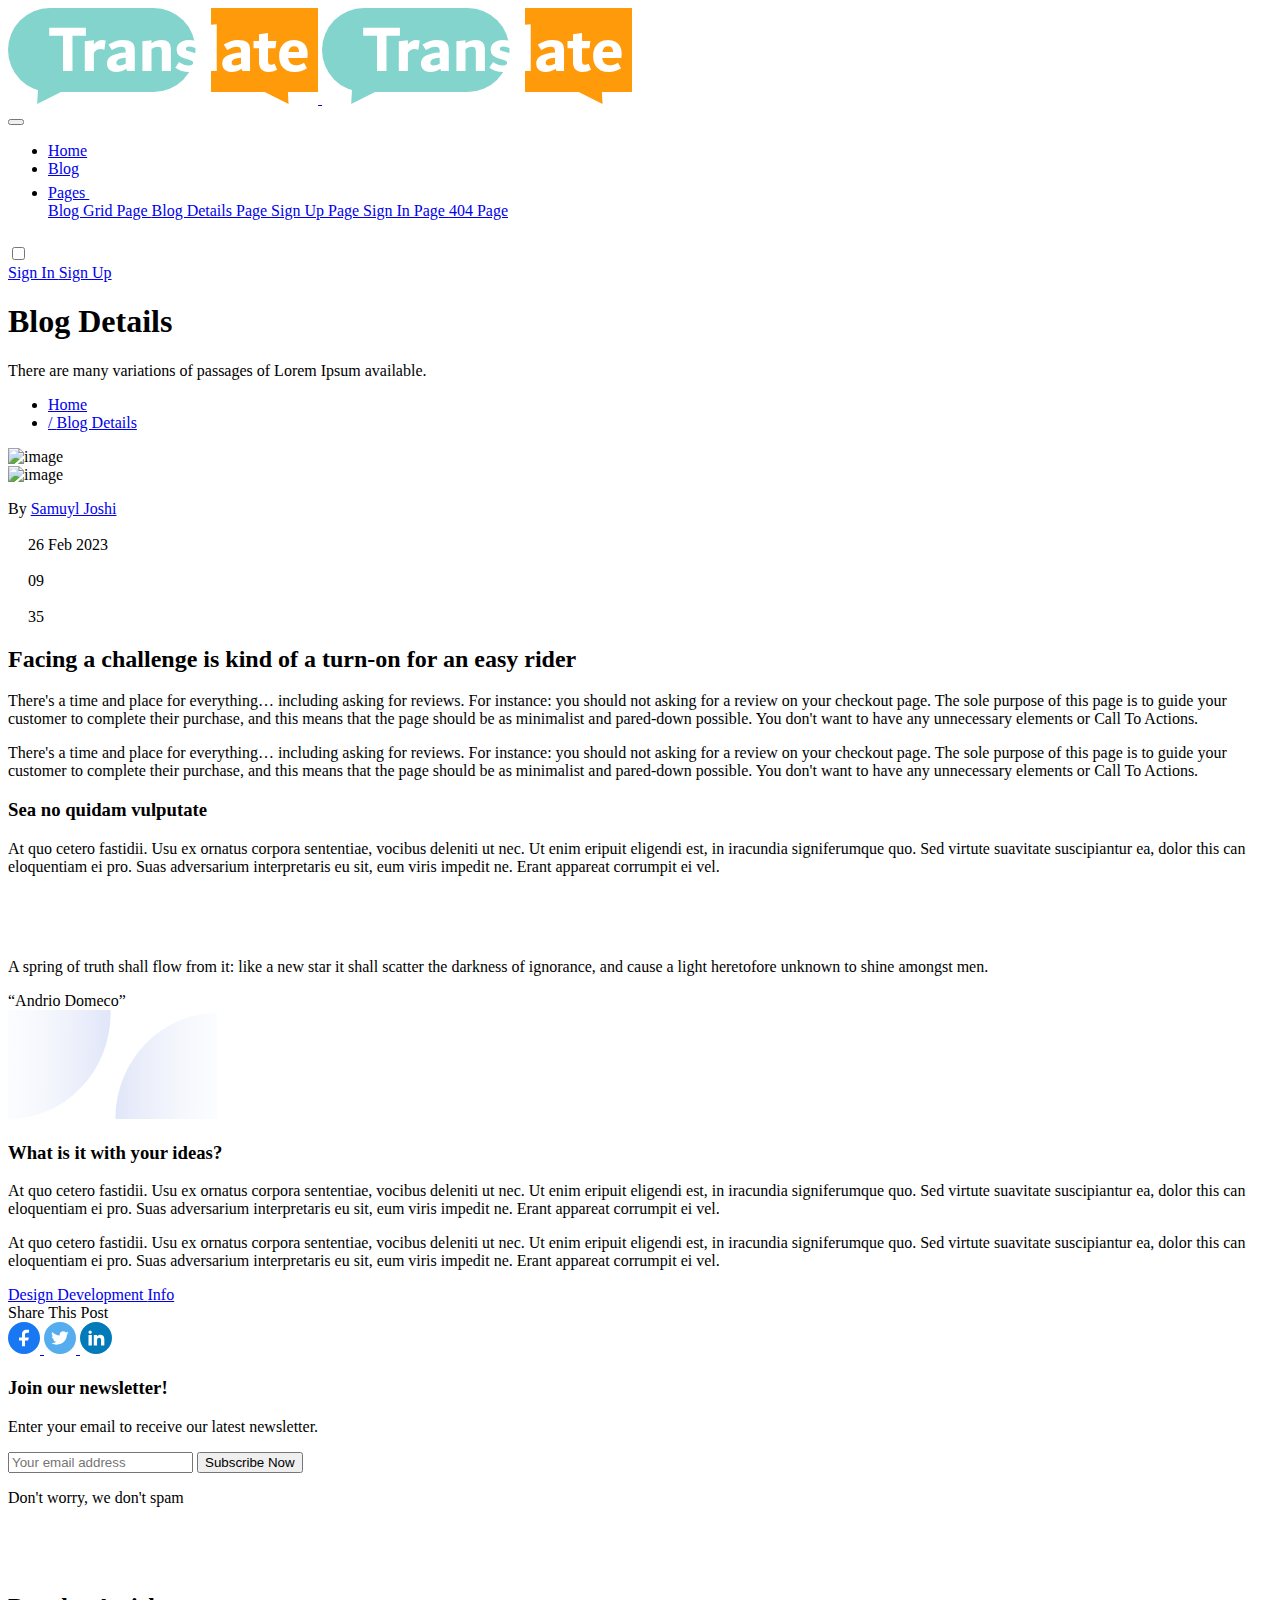
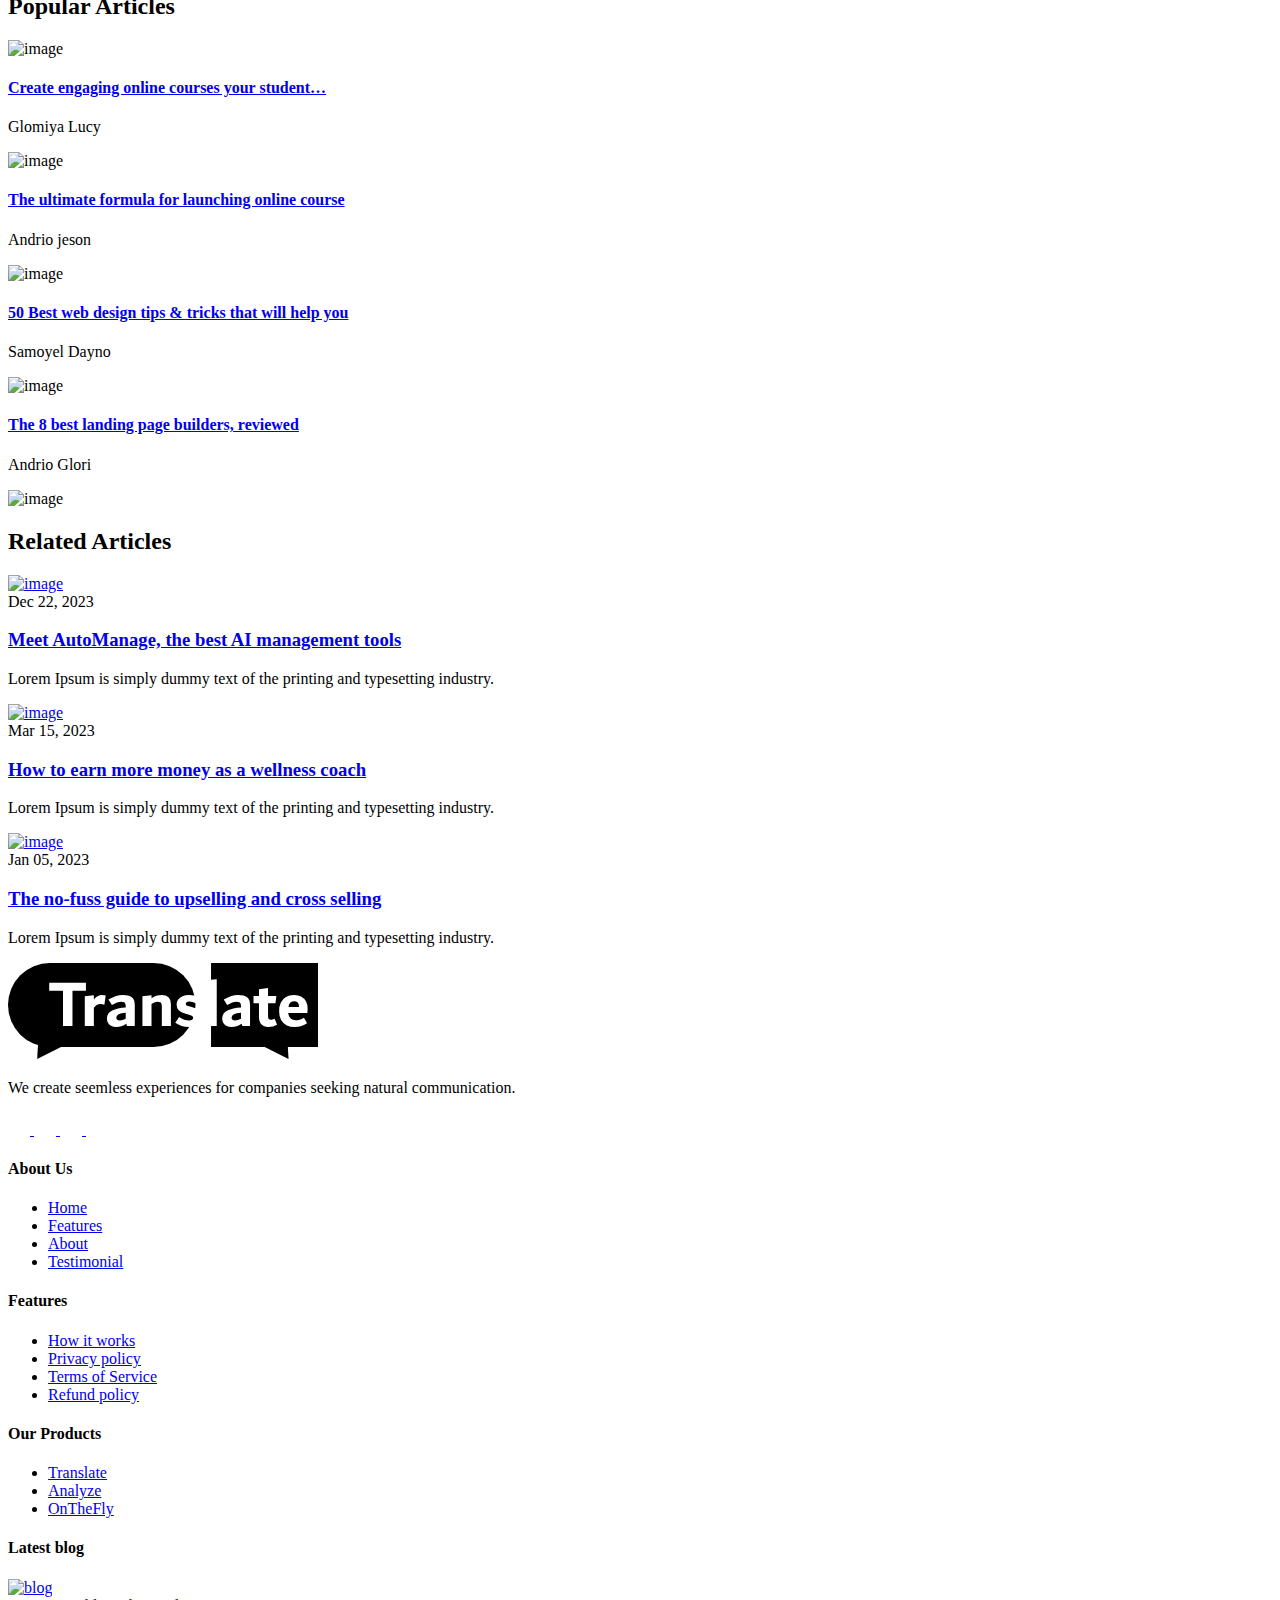
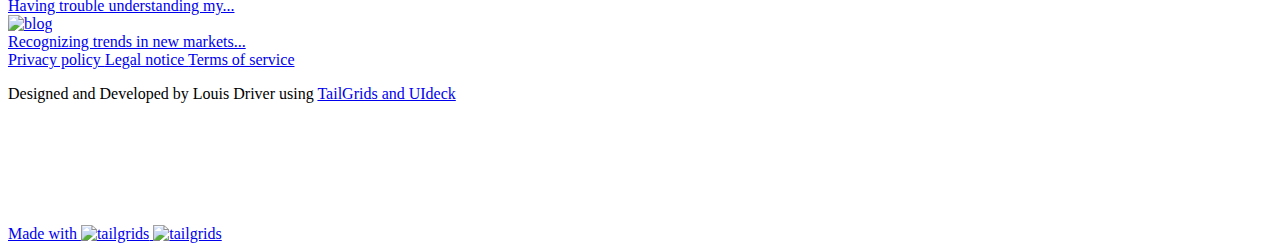
==== commit e91eb391: "Added logo and replaced footer" ====
--- a/blog-details.html
+++ b/blog-details.html
@@ -30,12 +30,12 @@
           <div class="max-w-full px-4 w-60">
             <a href="index.html" class="block w-full py-5 navbar-logo">
               <img
-                src="assets/images/logo/logo.svg"
+                src="assets/images/logo/translate-logo-colored.svg"
                 alt="logo"
                 class="w-full dark:hidden"
               />
               <img
-                src="assets/images/logo/logo-white.svg"
+                src="assets/images/logo/translate-logo-colored.svg"
                 alt="logo"
                 class="hidden w-full dark:block"
               />
@@ -1256,24 +1256,23 @@
       data-wow-delay=".15s"
     >
       <div class="container">
-        <div class="flex flex-wrap -mx-4">
+        <div class="-mx-4 flex flex-wrap">
           <div class="w-full px-4 sm:w-1/2 md:w-1/2 lg:w-4/12 xl:w-3/12">
-            <div class="w-full mb-10">
+            <div class="mb-10 w-full">
               <a
                 href="javascript:void(0)"
                 class="mb-6 inline-block max-w-[160px]"
               >
                 <img
-                  src="assets/images/logo/logo-white.svg"
+                  src="assets/images/logo/translate-logo-achrom.svg"
                   alt="logo"
                   class="max-w-full"
                 />
               </a>
               <p class="mb-8 max-w-[270px] text-base text-gray-7">
-                We create digital experiences for brands and companies by using
-                technology.
+                We create seemless experiences for companies seeking natural communication. 
               </p>
-              <div class="flex items-center -mx-3">
+              <div class="-mx-3 flex items-center">
                 <a
                   href="javascript:void(0)"
                   class="px-3 text-gray-7 hover:text-white"
@@ -1352,13 +1351,13 @@
             </div>
           </div>
           <div class="w-full px-4 sm:w-1/2 md:w-1/2 lg:w-2/12 xl:w-2/12">
-            <div class="w-full mb-10">
-              <h4 class="text-lg font-semibold text-white mb-9">About Us</h4>
+            <div class="mb-10 w-full">
+              <h4 class="mb-9 text-lg font-semibold text-white">About Us</h4>
               <ul>
                 <li>
                   <a
                     href="javascript:void(0)"
-                    class="inline-block mb-3 text-base text-gray-7 hover:text-primary"
+                    class="mb-3 inline-block text-base text-gray-7 hover:text-primary"
                   >
                     Home
                   </a>
@@ -1366,7 +1365,7 @@
                 <li>
                   <a
                     href="javascript:void(0)"
-                    class="inline-block mb-3 text-base text-gray-7 hover:text-primary"
+                    class="mb-3 inline-block text-base text-gray-7 hover:text-primary"
                   >
                     Features
                   </a>
@@ -1374,7 +1373,7 @@
                 <li>
                   <a
                     href="javascript:void(0)"
-                    class="inline-block mb-3 text-base text-gray-7 hover:text-primary"
+                    class="mb-3 inline-block text-base text-gray-7 hover:text-primary"
                   >
                     About
                   </a>
@@ -1382,7 +1381,7 @@
                 <li>
                   <a
                     href="javascript:void(0)"
-                    class="inline-block mb-3 text-base text-gray-7 hover:text-primary"
+                    class="mb-3 inline-block text-base text-gray-7 hover:text-primary"
                   >
                     Testimonial
                   </a>
@@ -1391,13 +1390,13 @@
             </div>
           </div>
           <div class="w-full px-4 sm:w-1/2 md:w-1/2 lg:w-3/12 xl:w-2/12">
-            <div class="w-full mb-10">
-              <h4 class="text-lg font-semibold text-white mb-9">Features</h4>
+            <div class="mb-10 w-full">
+              <h4 class="mb-9 text-lg font-semibold text-white">Features</h4>
               <ul>
                 <li>
                   <a
                     href="javascript:void(0)"
-                    class="inline-block mb-3 text-base text-gray-7 hover:text-primary"
+                    class="mb-3 inline-block text-base text-gray-7 hover:text-primary"
                   >
                     How it works
                   </a>
@@ -1405,7 +1404,7 @@
                 <li>
                   <a
                     href="javascript:void(0)"
-                    class="inline-block mb-3 text-base text-gray-7 hover:text-primary"
+                    class="mb-3 inline-block text-base text-gray-7 hover:text-primary"
                   >
                     Privacy policy
                   </a>
@@ -1413,7 +1412,7 @@
                 <li>
                   <a
                     href="javascript:void(0)"
-                    class="inline-block mb-3 text-base text-gray-7 hover:text-primary"
+                    class="mb-3 inline-block text-base text-gray-7 hover:text-primary"
                   >
                     Terms of Service
                   </a>
@@ -1421,7 +1420,7 @@
                 <li>
                   <a
                     href="javascript:void(0)"
-                    class="inline-block mb-3 text-base text-gray-7 hover:text-primary"
+                    class="mb-3 inline-block text-base text-gray-7 hover:text-primary"
                   >
                     Refund policy
                   </a>
@@ -1430,49 +1429,41 @@
             </div>
           </div>
           <div class="w-full px-4 sm:w-1/2 md:w-1/2 lg:w-3/12 xl:w-2/12">
-            <div class="w-full mb-10">
-              <h4 class="text-lg font-semibold text-white mb-9">
+            <div class="mb-10 w-full">
+              <h4 class="mb-9 text-lg font-semibold text-white">
                 Our Products
               </h4>
               <ul>
                 <li>
                   <a
                     href="javascript:void(0)"
-                    class="inline-block mb-3 text-base text-gray-7 hover:text-primary"
-                  >
-                    LineIcons
+                    class="mb-3 inline-block text-base text-gray-7 hover:text-primary"
+                  >
+                    Translate
                   </a>
                 </li>
                 <li>
                   <a
                     href="javascript:void(0)"
-                    class="inline-block mb-3 text-base text-gray-7 hover:text-primary"
-                  >
-                    Ecommerce HTML
+                    class="mb-3 inline-block text-base text-gray-7 hover:text-primary"
+                  >
+                    Analyze
                   </a>
                 </li>
                 <li>
                   <a
                     href="javascript:void(0)"
-                    class="inline-block mb-3 text-base text-gray-7 hover:text-primary"
-                  >
-                    TailAdmin
-                  </a>
-                </li>
-                <li>
-                  <a
-                    href="javascript:void(0)"
-                    class="inline-block mb-3 text-base text-gray-7 hover:text-primary"
-                  >
-                    PlainAdmin
+                    class="mb-3 inline-block text-base text-gray-7 hover:text-primary"
+                  >
+                    OnTheFly
                   </a>
                 </li>
               </ul>
             </div>
           </div>
           <div class="w-full px-4 md:w-2/3 lg:w-6/12 xl:w-3/12">
-            <div class="w-full mb-10">
-              <h4 class="text-lg font-semibold text-white mb-9">Latest blog</h4>
+            <div class="mb-10 w-full">
+              <h4 class="mb-9 text-lg font-semibold text-white">Latest blog</h4>
               <div class="flex flex-col gap-8">
                 <a
                   href="blog-details.html"
@@ -1487,7 +1478,7 @@
                   <span
                     class="max-w-[180px] text-base text-gray-7 group-hover:text-white"
                   >
-                    I think really important to design with...
+                    Having trouble understanding my...
                   </span>
                 </a>
                 <a
@@ -1503,7 +1494,7 @@
                   <span
                     class="max-w-[180px] text-base text-gray-7 group-hover:text-white"
                   >
-                    Recognizing the need is the primary...
+                    Recognizing trends in new markets...
                   </span>
                 </a>
               </div>
@@ -1516,11 +1507,11 @@
         class="mt-12 border-t border-[#8890A4] border-opacity-40 py-8 lg:mt-[60px]"
       >
         <div class="container">
-          <div class="flex flex-wrap -mx-4">
+          <div class="-mx-4 flex flex-wrap">
             <div class="w-full px-4 md:w-2/3 lg:w-1/2">
               <div class="my-1">
                 <div
-                  class="flex items-center justify-center -mx-3 md:justify-start"
+                  class="-mx-3 flex items-center justify-center md:justify-start"
                 >
                   <a
                     href="javascript:void(0)"
@@ -1544,9 +1535,9 @@
               </div>
             </div>
             <div class="w-full px-4 md:w-1/3 lg:w-1/2">
-              <div class="flex justify-center my-1 md:justify-end">
+              <div class="my-1 flex justify-center md:justify-end">
                 <p class="text-base text-gray-7">
-                  Designed and Developed by
+                  Designed and Developed by Louis Driver using
                   <a
                     href="https://tailgrids.com"
                     rel="nofollow noopner"
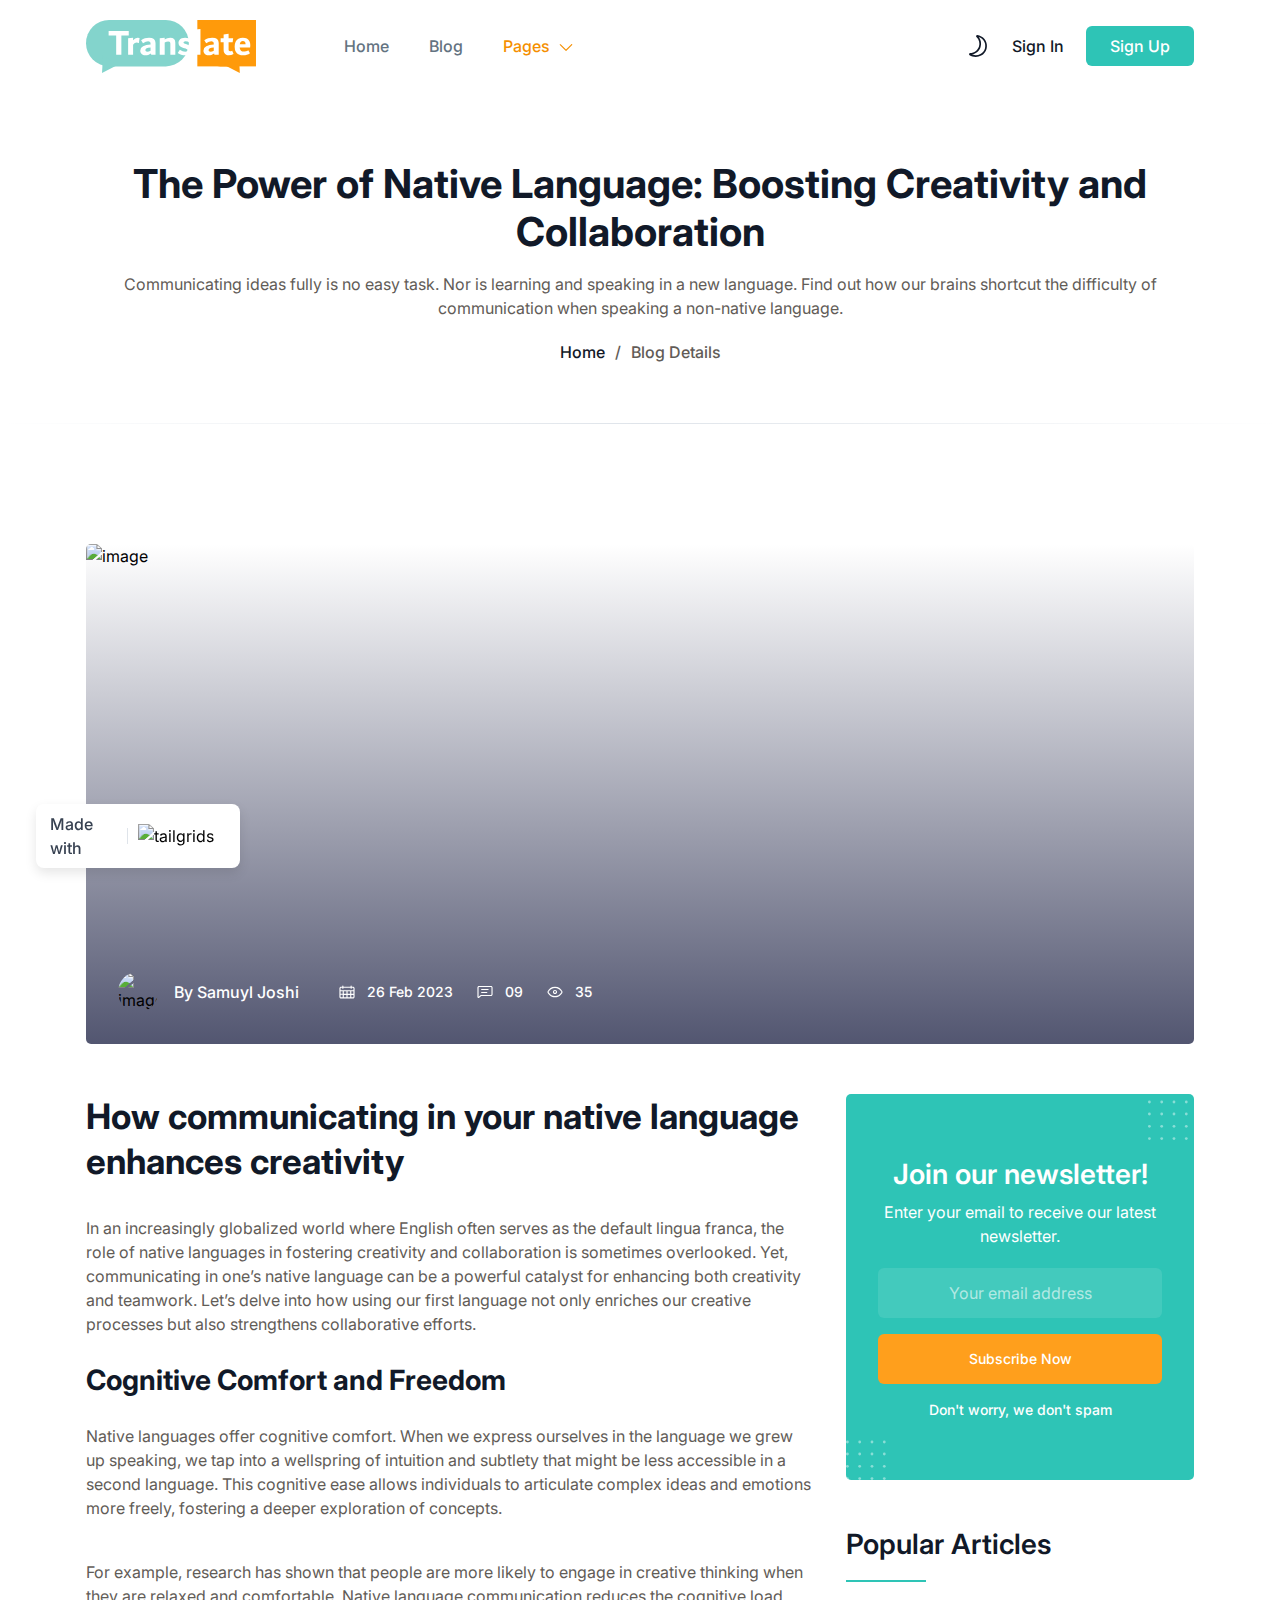
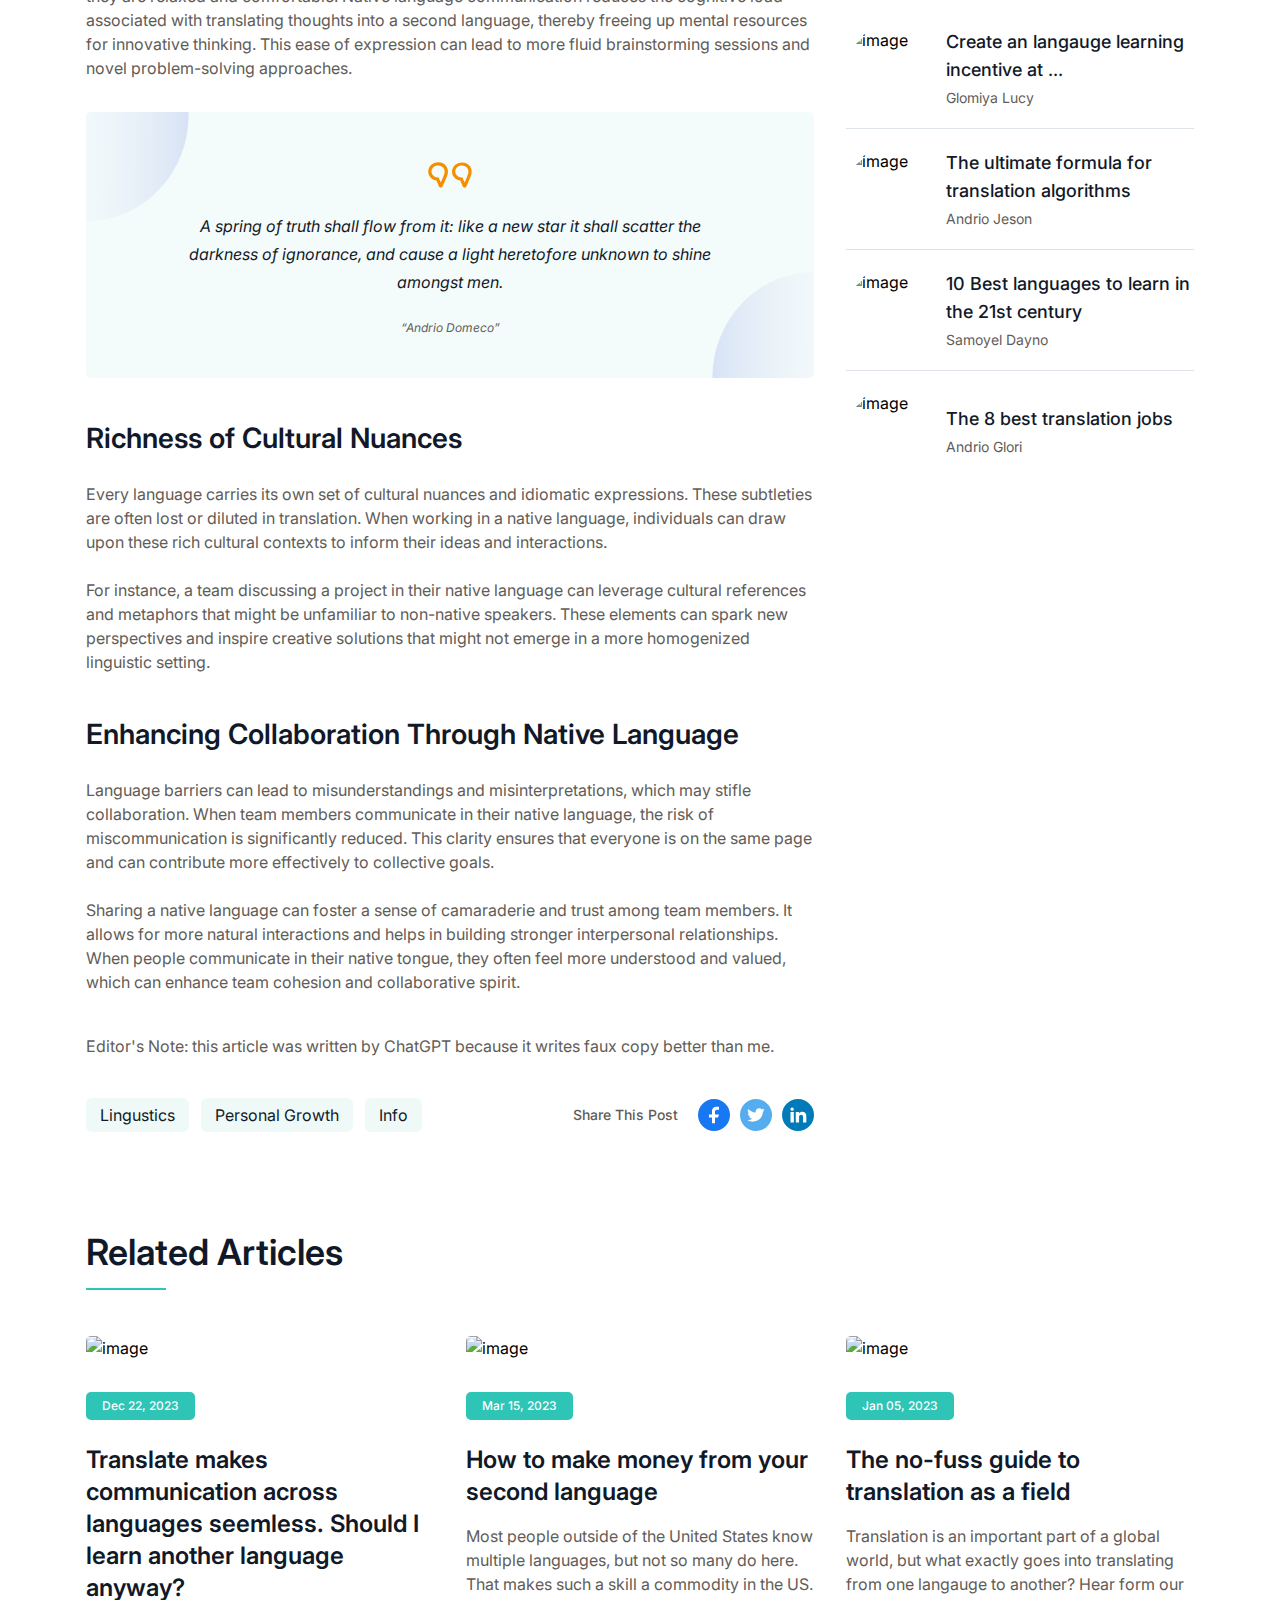
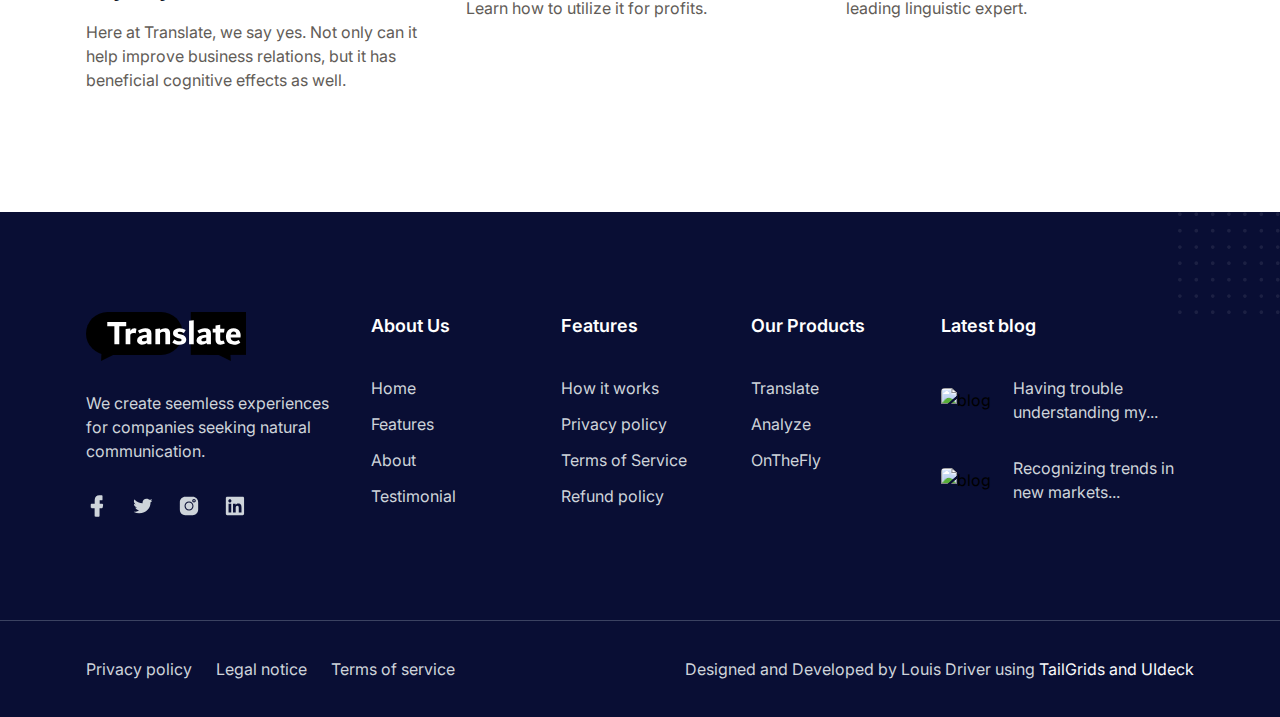
==== commit cc46d33c: "Updated blog copy text" ====
--- a/blog-details.html
+++ b/blog-details.html
@@ -4,10 +4,10 @@
     <meta charset="UTF-8" />
     <meta http-equiv="X-UA-Compatible" content="IE=edge" />
     <meta name="viewport" content="width=device-width, initial-scale=1.0" />
-    <title>Blog Details | Play Tailwind</title>
+    <title>Blog Details</title>
     <link
       rel="shortcut icon"
-      href="assets/images/favicon.png"
+      href="assets/images/logo/translate-logo-colored.svg"
       type="image/x-icon"
     />
     <link rel="stylesheet" href="assets/css/animate.css" />
@@ -64,7 +64,7 @@
                 <ul class="blcok lg:flex 2xl:ml-20">
                   <li class="relative group">
                     <a
-                      href="#home"
+                      href="index.html"
                       class="flex py-2 mx-8 text-base font-medium ud-menu-scroll text-dark group-hover:text-primary dark:text-white lg:mr-0 lg:inline-flex lg:px-0 lg:py-6 lg:text-body-color dark:lg:text-dark-6"
                     >
                       Home
@@ -244,10 +244,12 @@
               <h1
                 class="mb-4 text-3xl font-bold text-dark dark:text-white sm:text-4xl md:text-[40px] md:leading-[1.2]"
               >
-                Blog Details
+              The Power of Native Language: Boosting Creativity and Collaboration
               </h1>
               <p class="mb-5 text-base text-body-color dark:text-dark-6">
-                There are many variations of passages of Lorem Ipsum available.
+                Communicating ideas fully is no easy task. Nor is learning and speaking
+                  in a new language. Find out how our brains shortcut the difficulty of 
+                  communication when speaking a non-native language. 
               </p>
 
               <ul class="flex items-center justify-center gap-[10px]">
@@ -391,48 +393,31 @@
                     data-wow-delay=".1s
                     "
                   >
-                    Facing a challenge is kind of a turn-on for an easy rider
+                  How communicating in your native language enhances creativity
                   </h2>
                   <p
                     class="mb-6 text-base wow fadeInUp text-body-color dark:text-dark-6"
                     data-wow-delay=".1s"
                   >
-                    There's a time and place for everything… including asking
-                    for reviews. For instance: you should not asking for a
-                    review on your checkout page. The sole purpose of this page
-                    is to guide your customer to complete their purchase, and
-                    this means that the page should be as minimalist and
-                    pared-down possible. You don't want to have any unnecessary
-                    elements or Call To Actions.
+                    In an increasingly globalized world where English often serves as the default lingua franca, the role of native languages in fostering creativity and collaboration is sometimes overlooked. Yet, communicating in one’s native language can be a powerful catalyst for enhancing both creativity and teamwork. Let’s delve into how using our first language not only enriches our creative processes but also strengthens collaborative efforts.
+                  </p>
+                  <h3
+                    class="wow fadeInUp mb-6 text-2xl font-bold text-dark dark:text-white sm:text-[28px] sm:leading-[40px]"
+                    data-wow-delay=".1s"
+                  >
+                    Cognitive Comfort and Freedom
+                  </h3>
+                  <p
+                    class="mb-10 text-base wow fadeInUp text-body-color dark:text-dark-6"
+                    data-wow-delay=".1s"
+                  >
+                    Native languages offer cognitive comfort. When we express ourselves in the language we grew up speaking, we tap into a wellspring of intuition and subtlety that might be less accessible in a second language. This cognitive ease allows individuals to articulate complex ideas and emotions more freely, fostering a deeper exploration of concepts.
                   </p>
                   <p
                     class="mb-8 text-base wow fadeInUp text-body-color dark:text-dark-6"
                     data-wow-delay=".1s"
                   >
-                    There's a time and place for everything… including asking
-                    for reviews. For instance: you should not asking for a
-                    review on your checkout page. The sole purpose of this page
-                    is to guide your customer to complete their purchase, and
-                    this means that the page should be as minimalist and
-                    pared-down possible. You don't want to have any unnecessary
-                    elements or Call To Actions.
-                  </p>
-                  <h3
-                    class="wow fadeInUp mb-6 text-2xl font-bold text-dark dark:text-white sm:text-[28px] sm:leading-[40px]"
-                    data-wow-delay=".1s"
-                  >
-                    Sea no quidam vulputate
-                  </h3>
-                  <p
-                    class="mb-10 text-base wow fadeInUp text-body-color dark:text-dark-6"
-                    data-wow-delay=".1s"
-                  >
-                    At quo cetero fastidii. Usu ex ornatus corpora sententiae,
-                    vocibus deleniti ut nec. Ut enim eripuit eligendi est, in
-                    iracundia signiferumque quo. Sed virtute suavitate
-                    suscipiantur ea, dolor this can eloquentiam ei pro. Suas
-                    adversarium interpretaris eu sit, eum viris impedit ne.
-                    Erant appareat corrumpit ei vel.
+                    For example, research has shown that people are more likely to engage in creative thinking when they are relaxed and comfortable. Native language communication reduces the cognitive load associated with translating thoughts into a second language, thereby freeing up mental resources for innovative thinking. This ease of expression can lead to more fluid brainstorming sessions and novel problem-solving approaches.
                   </p>
                   <div
                     class="wow fadeInUp relative z-10 mb-10 overflow-hidden rounded-[5px] bg-primary/5 px-6 py-8 text-center sm:p-10 md:px-[60px]"
@@ -547,30 +532,45 @@
                     class="wow fadeInUp mb-6 text-2xl font-semibold text-dark dark:text-white sm:text-[28px] sm:leading-[40px]"
                     data-wow-delay=".1s"
                   >
-                    What is it with your ideas?
+                    Richness of Cultural Nuances
                   </h3>
 
                   <p
                     class="mb-6 text-base wow fadeInUp text-body-color dark:text-dark-6"
                     data-wow-delay=".1s"
                   >
-                    At quo cetero fastidii. Usu ex ornatus corpora sententiae,
-                    vocibus deleniti ut nec. Ut enim eripuit eligendi est, in
-                    iracundia signiferumque quo. Sed virtute suavitate
-                    suscipiantur ea, dolor this can eloquentiam ei pro. Suas
-                    adversarium interpretaris eu sit, eum viris impedit ne.
-                    Erant appareat corrumpit ei vel.
+                    Every language carries its own set of cultural nuances and idiomatic expressions. These subtleties are often lost or diluted in translation. When working in a native language, individuals can draw upon these rich cultural contexts to inform their ideas and interactions.
                   </p>
                   <p
                     class="mb-10 text-base wow fadeInUp text-body-color dark:text-dark-6"
                     data-wow-delay=".1s"
                   >
-                    At quo cetero fastidii. Usu ex ornatus corpora sententiae,
-                    vocibus deleniti ut nec. Ut enim eripuit eligendi est, in
-                    iracundia signiferumque quo. Sed virtute suavitate
-                    suscipiantur ea, dolor this can eloquentiam ei pro. Suas
-                    adversarium interpretaris eu sit, eum viris impedit ne.
-                    Erant appareat corrumpit ei vel.
+                    For instance, a team discussing a project in their native language can leverage cultural references and metaphors that might be unfamiliar to non-native speakers. These elements can spark new perspectives and inspire creative solutions that might not emerge in a more homogenized linguistic setting.
+                  </p>
+                  <h3
+                    class="wow fadeInUp mb-6 text-2xl font-semibold text-dark dark:text-white sm:text-[28px] sm:leading-[40px]"
+                    data-wow-delay=".1s"
+                  >
+                  Enhancing Collaboration Through Native Language
+                  </h3>
+
+                  <p
+                    class="mb-6 text-base wow fadeInUp text-body-color dark:text-dark-6"
+                    data-wow-delay=".1s"
+                  >
+                    Language barriers can lead to misunderstandings and misinterpretations, which may stifle collaboration. When team members communicate in their native language, the risk of miscommunication is significantly reduced. This clarity ensures that everyone is on the same page and can contribute more effectively to collective goals.
+                  </p>
+                  <p
+                    class="mb-10 text-base wow fadeInUp text-body-color dark:text-dark-6"
+                    data-wow-delay=".1s"
+                  >
+                    Sharing a native language can foster a sense of camaraderie and trust among team members. It allows for more natural interactions and helps in building stronger interpersonal relationships. When people communicate in their native tongue, they often feel more understood and valued, which can enhance team cohesion and collaborative spirit.
+                  </p>
+                  <p
+                    class="mb-10 text-base wow fadeInUp text-body-color dark:text-dark-6"
+                    data-wow-delay=".1s"
+                  >
+                    Editor's Note: this article was written by ChatGPT because it writes faux copy better than me.
                   </p>
 
                   <div class="flex flex-wrap items-center mb-12 -mx-4">
@@ -583,13 +583,13 @@
                           href="javascript:void(0)"
                           class="block rounded-md bg-primary/[0.08] px-[14px] py-[5px] text-base text-dark hover:bg-primary hover:text-white dark:text-white"
                         >
-                          Design
+                          Lingustics
                         </a>
                         <a
                           href="javascript:void(0)"
                           class="block rounded-md bg-primary/[0.08] px-[14px] py-[5px] text-base text-dark hover:bg-primary hover:text-white dark:text-white"
                         >
-                          Development
+                          Personal Growth
                         </a>
                         <a
                           href="javascript:void(0)"
@@ -1016,7 +1016,7 @@
                               href="javascript:void(0)"
                               class="inline-block mb-1 text-lg font-medium leading-snug text-dark hover:text-primary dark:text-dark-6 dark:hover:text-primary lg:text-base xl:text-lg"
                             >
-                              Create engaging online courses your student…
+                              Create an langauge learning incentive at ...
                             </a>
                           </h4>
                           <p class="text-sm text-body-color dark:text-dark-6">
@@ -1046,11 +1046,11 @@
                               href="javascript:void(0)"
                               class="inline-block mb-1 text-lg font-medium leading-snug text-dark hover:text-primary dark:text-dark-6 dark:hover:text-primary lg:text-base xl:text-lg"
                             >
-                              The ultimate formula for launching online course
+                              The ultimate formula for translation algorithms
                             </a>
                           </h4>
                           <p class="text-sm text-body-color dark:text-dark-6">
-                            Andrio jeson
+                            Andrio Jeson
                           </p>
                         </div>
                       </div>
@@ -1076,8 +1076,7 @@
                               href="javascript:void(0)"
                               class="inline-block mb-1 text-lg font-medium leading-snug text-dark hover:text-primary dark:text-dark-6 dark:hover:text-primary lg:text-base xl:text-lg"
                             >
-                              50 Best web design tips & tricks that will help
-                              you
+                              10 Best languages to learn in the 21st century
                             </a>
                           </h4>
                           <p class="text-sm text-body-color dark:text-dark-6">
@@ -1107,7 +1106,7 @@
                               href="javascript:void(0)"
                               class="inline-block mb-1 text-lg font-medium leading-snug text-dark hover:text-primary dark:text-dark-6 dark:hover:text-primary lg:text-base xl:text-lg"
                             >
-                              The 8 best landing page builders, reviewed
+                              The 8 best translation jobs
                             </a>
                           </h4>
                           <p class="text-sm text-body-color dark:text-dark-6">
@@ -1116,17 +1115,6 @@
                         </div>
                       </div>
                     </div>
-                  </div>
-
-                  <div
-                    class="wow fadeInUp mb-12 overflow-hidden rounded-[5px]"
-                    data-wow-delay=".1s"
-                  >
-                    <img
-                      src="assets/images/blog/bannder-ad.png"
-                      alt="image"
-                      class="w-full"
-                    />
                   </div>
                 </div>
               </div>
@@ -1165,14 +1153,13 @@
                     href="blog-details.html"
                     class="inline-block mb-4 text-xl font-semibold text-dark hover:text-primary dark:text-white sm:text-2xl lg:text-xl xl:text-2xl"
                   >
-                    Meet AutoManage, the best AI management tools
+                    Translate makes communication across languages seemless. Should I learn another language anyway?
                   </a>
                 </h3>
                 <p
                   class="max-w-[370px] text-base text-body-color dark:text-dark-6"
                 >
-                  Lorem Ipsum is simply dummy text of the printing and
-                  typesetting industry.
+                  Here at Translate, we say yes. Not only can it help improve business relations, but it has beneficial cognitive effects as well.
                 </p>
               </div>
             </div>
@@ -1199,14 +1186,13 @@
                     href="blog-details.html"
                     class="inline-block mb-4 text-xl font-semibold text-dark hover:text-primary dark:text-white sm:text-2xl lg:text-xl xl:text-2xl"
                   >
-                    How to earn more money as a wellness coach
+                    How to make money from your second language
                   </a>
                 </h3>
                 <p
                   class="max-w-[370px] text-base text-body-color dark:text-dark-6"
                 >
-                  Lorem Ipsum is simply dummy text of the printing and
-                  typesetting industry.
+                  Most people outside of the United States know multiple languages, but not so many do here. That makes such a skill a commodity in the US. Learn how to utilize it for profits. 
                 </p>
               </div>
             </div>
@@ -1233,14 +1219,13 @@
                     href="blog-details.html"
                     class="inline-block mb-4 text-xl font-semibold text-dark hover:text-primary dark:text-white sm:text-2xl lg:text-xl xl:text-2xl"
                   >
-                    The no-fuss guide to upselling and cross selling
+                    The no-fuss guide to translation as a field
                   </a>
                 </h3>
                 <p
                   class="max-w-[370px] text-base text-body-color dark:text-dark-6"
                 >
-                  Lorem Ipsum is simply dummy text of the printing and
-                  typesetting industry.
+                  Translation is an important part of a global world, but what exactly goes into translating from one langauge to another? Hear form our leading linguistic expert.
                 </p>
               </div>
             </div>
@@ -1356,7 +1341,7 @@
               <ul>
                 <li>
                   <a
-                    href="javascript:void(0)"
+                    href="index.html"
                     class="mb-3 inline-block text-base text-gray-7 hover:text-primary"
                   >
                     Home
